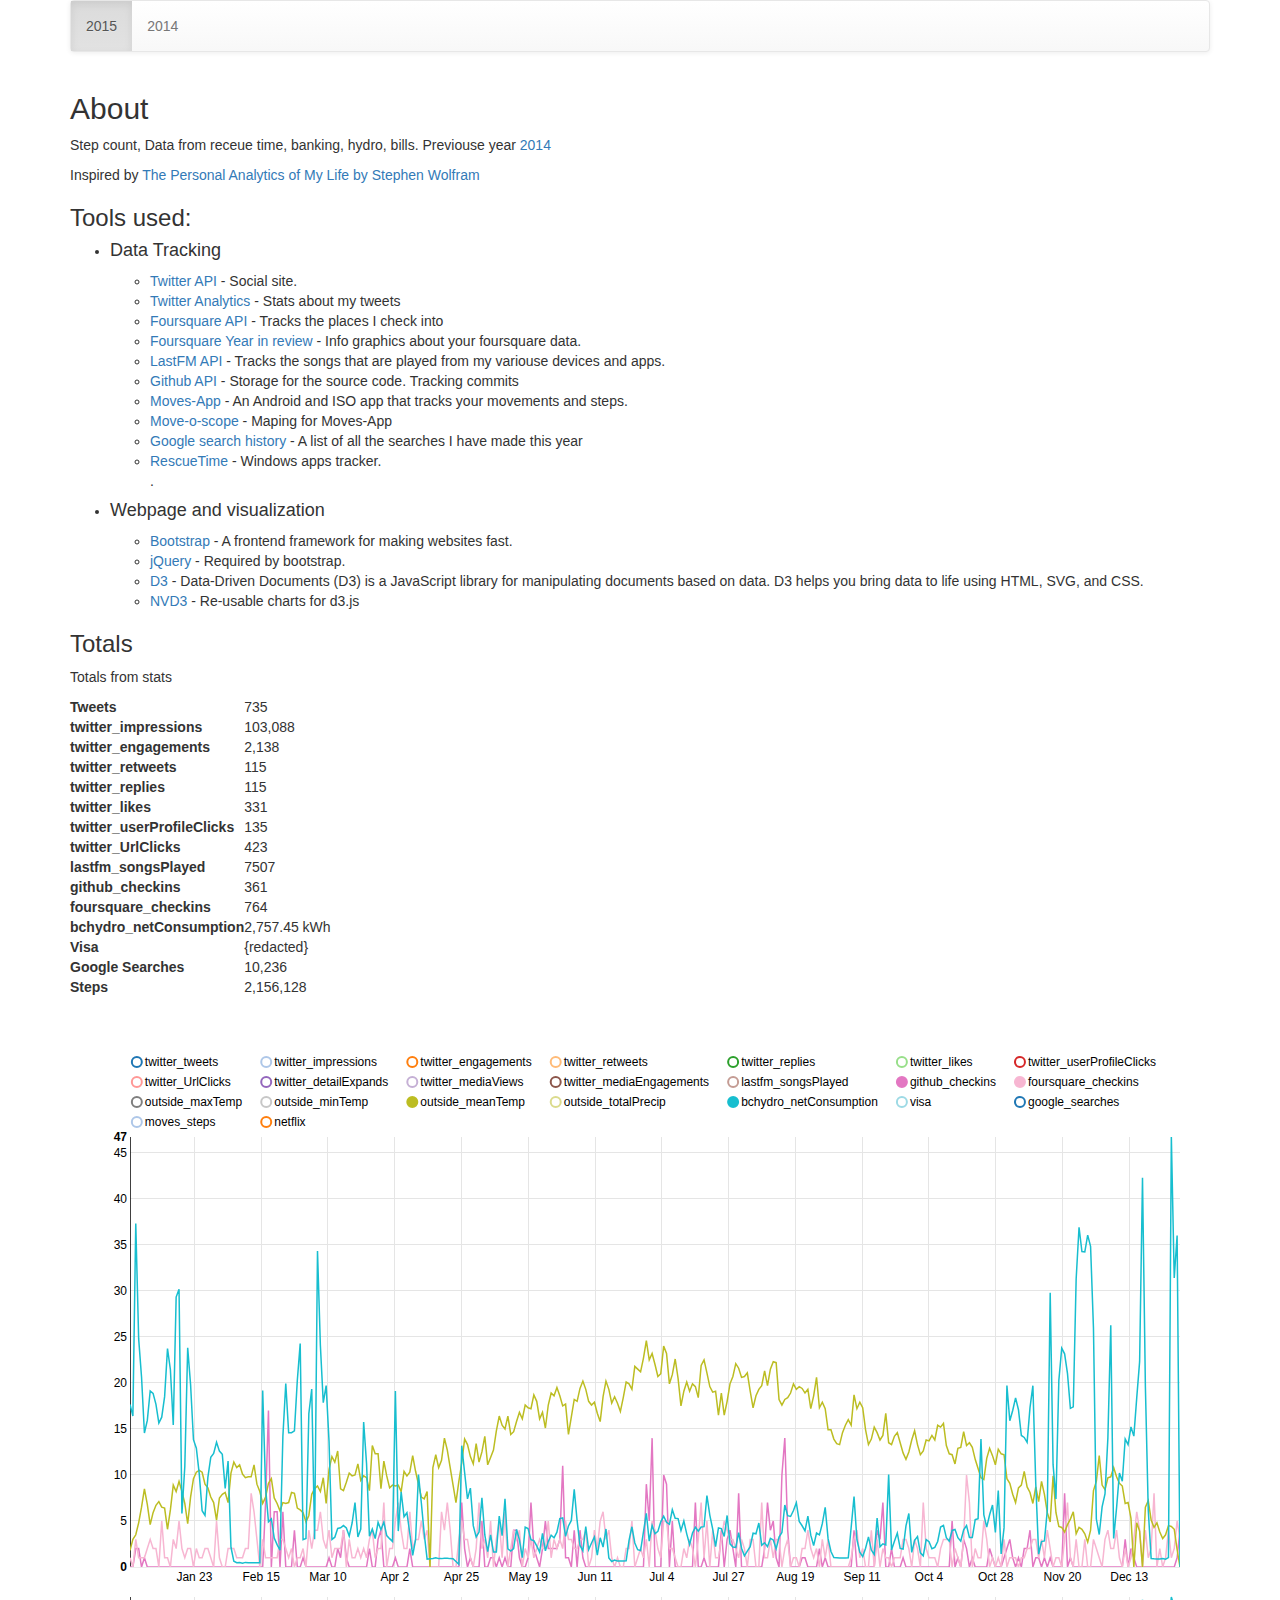
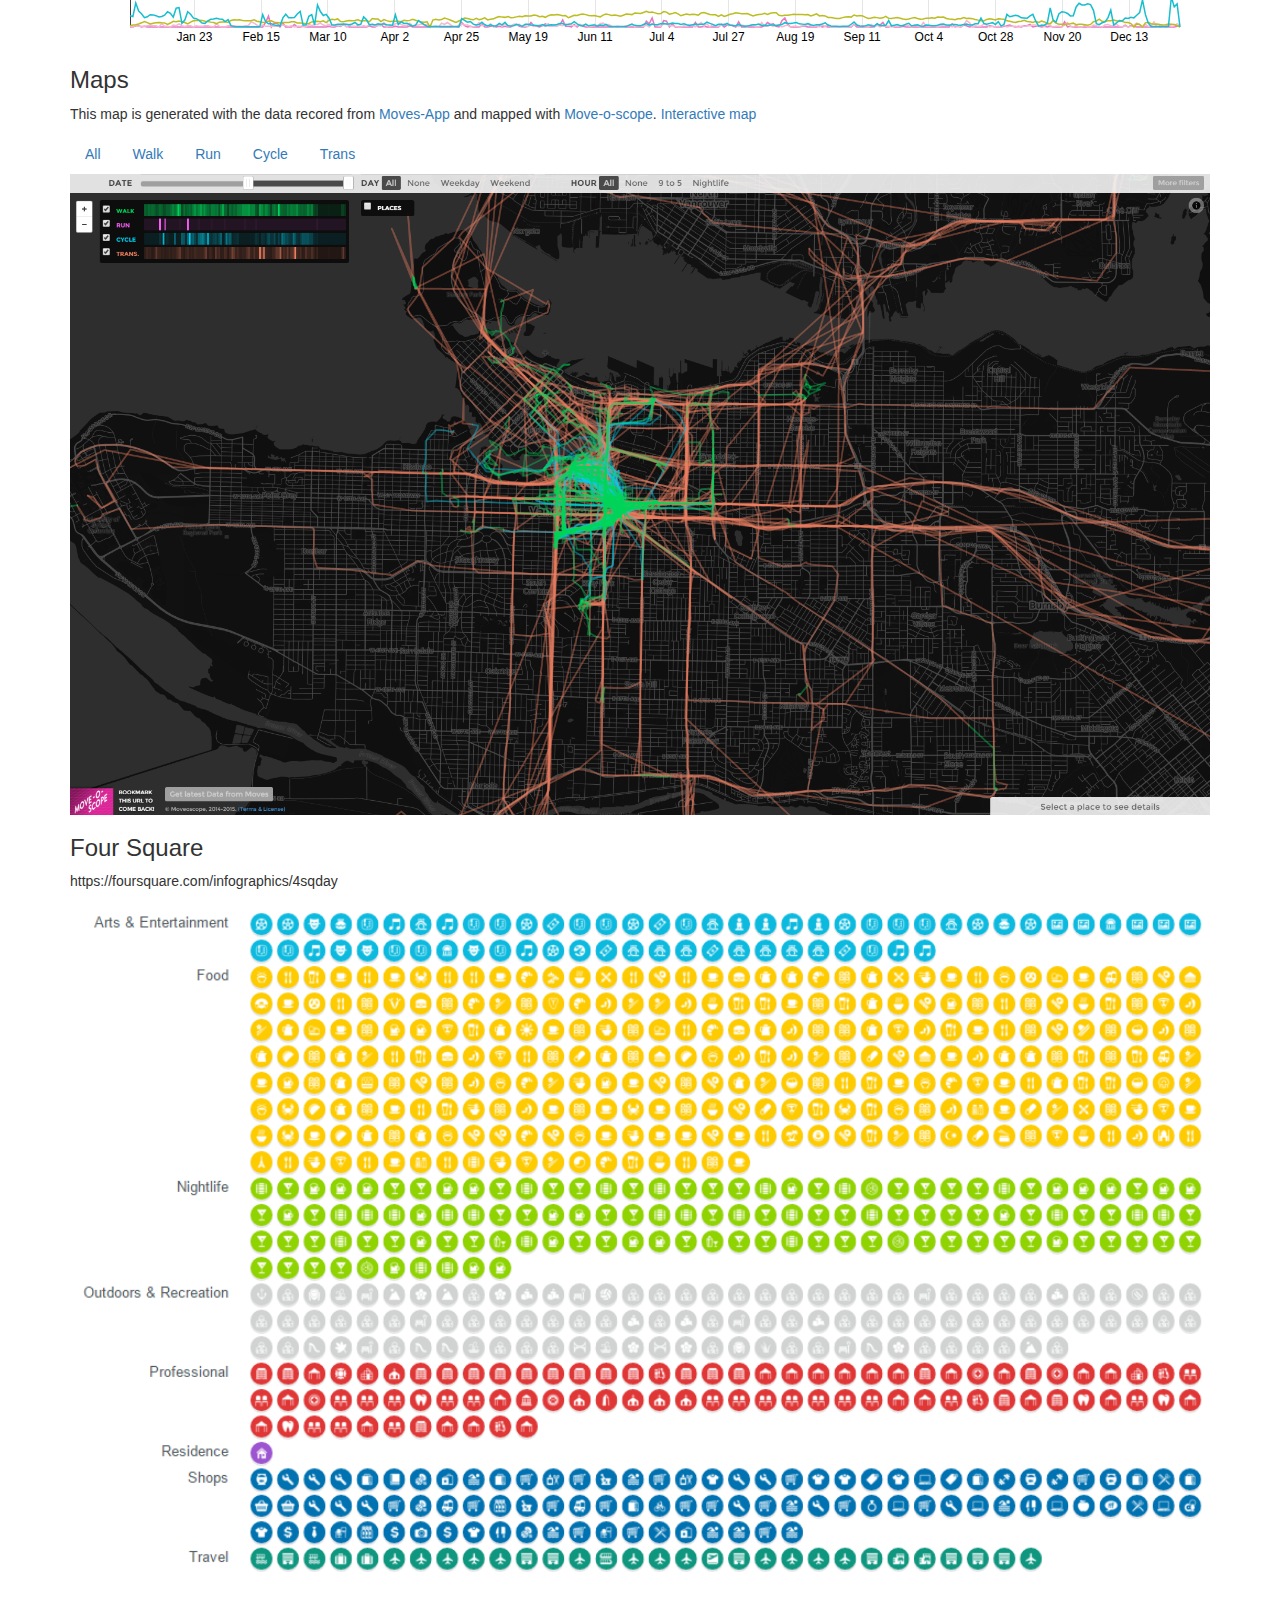
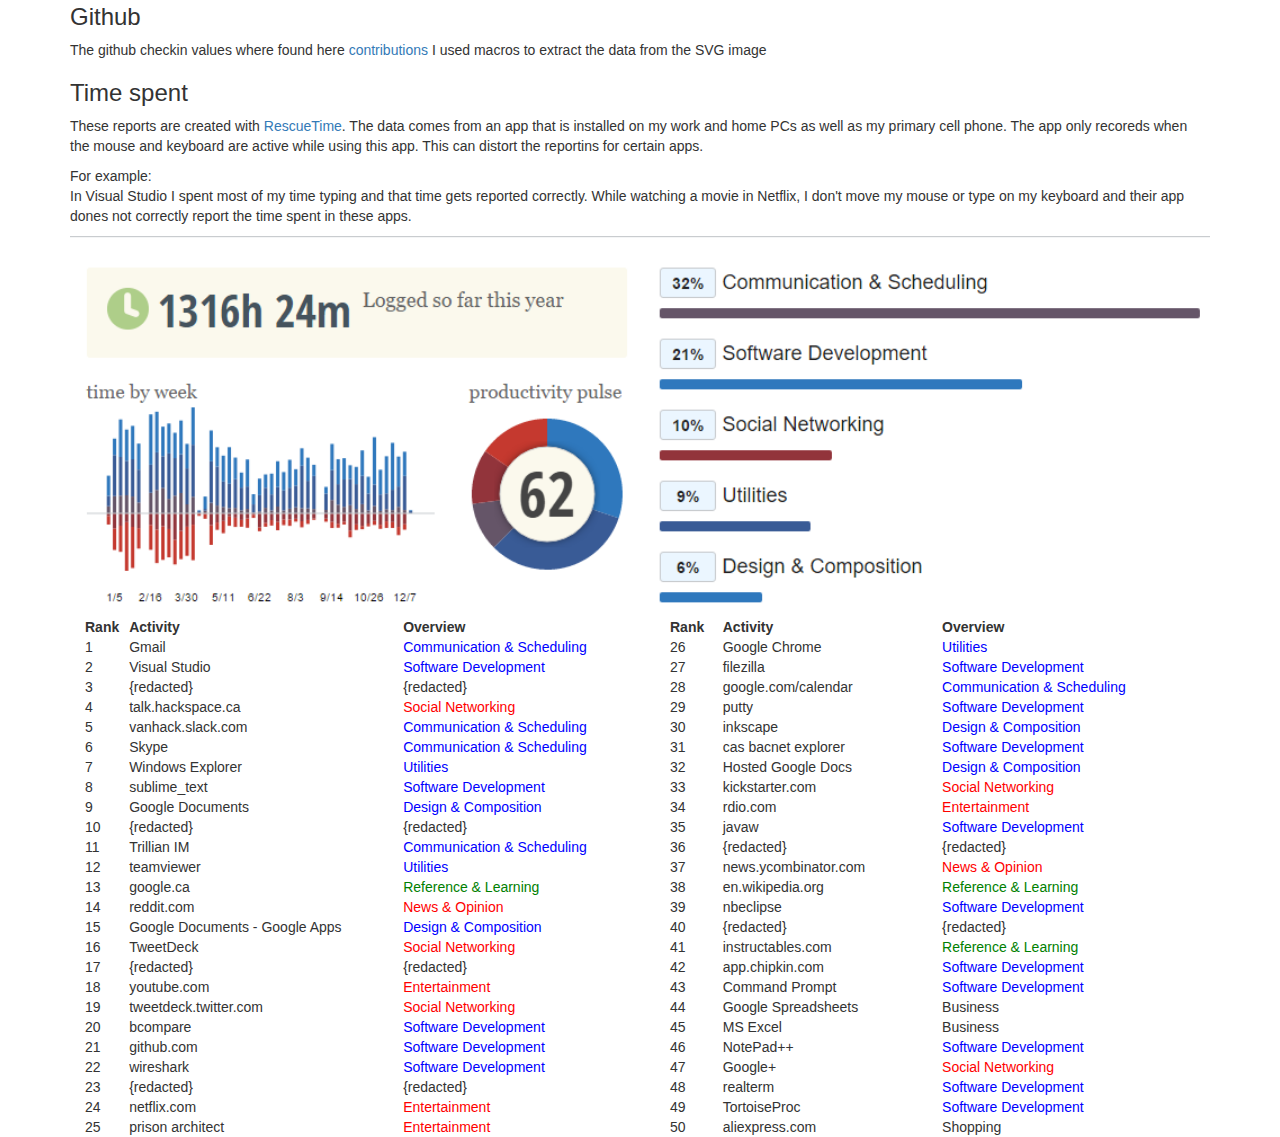
==== 2015/index.html @ 5a94b667 "Moving data.abluestar.com to githubpages." ====
<!DOCTYPE html>
<html lang="en">
  <head>
    <meta charset="utf-8">
    <meta http-equiv="X-UA-Compatible" content="IE=edge">
    <meta name="viewport" content="width=device-width, initial-scale=1">
    <meta name="description" content="">
    <meta name="author" content="Steven Smethurst">
    <link href="[data-uri]" rel="icon" type="image/x-icon" />
    <title>2015 Personal dashboard</title>


	<!-- Latest Bootstrap -->
	<link rel="stylesheet" href="3rdparty/bootstrap.min.css">
	<link rel="stylesheet" href="3rdparty/bootstrap-theme.min.css">
	<script src="3rdparty/jquery-2.1.4.min.js"></script>
	<script src="3rdparty/bootstrap.min.js"></script>

    <!-- HTML5 shim and Respond.js IE8 support of HTML5 elements and media queries -->
    <!--[if lt IE 9]>
      <script src="https://oss.maxcdn.com/libs/html5shiv/3.7.0/html5shiv.js"></script>
      <script src="https://oss.maxcdn.com/libs/respond.js/1.4.2/respond.min.js"></script>
    <![endif]-->

	<!-- D3 -->
    <script type="text/javascript" src="3rdparty/d3.min.js" charset="utf-8"></script>

    <!-- NVD3 -->
    <link rel="stylesheet" href="3rdparty/nv.d3.min.css">
    <script type="text/javascript" src="3rdparty/nv.d3.min.js" charset="utf-8"></script>


  </head>
  <body>    
      <div class="container">
        <div class="navbar navbar-default" role="navigation">
          <ul class="nav navbar-nav">
            <li class="active"><a href="#">2015</a></li>
            <li><a href="../2014/">2014</a></li>
          </ul>
        </div>
      </div>
    

    <div class="container">

        <h2 id='about'>About</h2>
        <p>Step count, Data from receue time, banking, hydro, bills. Previouse year <a href='http://data.abluestar.com/2015/'>2014</a></p>
        <p>Inspired by <a href='http://blog.stephenwolfram.com/2012/03/the-personal-analytics-of-my-life/'>The Personal Analytics of My Life by Stephen Wolfram</a></p>

        <h3>Tools used:</h3>
        <ul>
        	<li><h4>Data Tracking</h4>
        		<ul>
        			<li><a href='https://dev.twitter.com/docs/api/1.1'>Twitter API</a> - Social site. </li>
		            <li><a href='https://analytics.twitter.com/user/funvill/tweets'>Twitter Analytics</a> - Stats about my tweets</li>                
		            <li><a href='https://developer.foursquare.com/'>Foursquare API</a> - Tracks the places I check into </li>
		            <li><a href='https://foursquare.com/infographics/4sqday'>Foursquare Year in review</a> - Info graphics about your foursquare data. </li>
		            <li><a href='http://www.last.fm/api'>LastFM API</a> - Tracks the songs that are played from my variouse devices and apps.</li>
		            <li><a href='http://developer.github.com/'>Github API</a> - Storage for the source code. Tracking commits</li>
		            <li><a href='https://moves-app.com/'>Moves-App</a> - An Android and ISO app that tracks your movements and steps.</li>
		            <li><a href='https://move-o-scope.halftone.co'>Move-o-scope</a> - Maping for Moves-App</li>
		            <li><a href='https://history.google.com/history/'>Google search history</a> - A list of all the searches I have made this year</li>
		            <li><a href='https://www.rescuetime.com/ref/533973'>RescueTime</a> - Windows apps tracker.</li>
		             . 
        		</ul>
        	</li>
            <li><h4>Webpage and visualization</h4>
            	<ul>
            		<li><a href='http://getbootstrap.com/'>Bootstrap</a> - A frontend framework for making websites fast.</li>
                <li><a href='https://jquery.com/'>jQuery</a> - Required by bootstrap.  
            		<li><a href='http://d3js.org/'>D3</a> - Data-Driven Documents (D3) is a JavaScript library for manipulating documents based on data. D3 helps you bring data to life using HTML, SVG, and CSS.</li>
            		<li><a href='http://nvd3.org/'>NVD3</a> - Re-usable charts for d3.js 

            	</ul>
            </li>
        </ul>

        <h3 id='Totals'>Totals</h3>
        <p>Totals from stats</p>
        <table>
            <tr><th>Tweets</th><td>735</td></tr>
            <tr><th>twitter_impressions</th><td>103,088</td></tr>
            <tr><th>twitter_engagements</th><td>2,138</td></tr>
            <tr><th>twitter_retweets</th><td>115</td></tr>
            <tr><th>twitter_replies</th><td>115</td></tr>
            <tr><th>twitter_likes</th><td>331</td></tr>
            <tr><th>twitter_userProfileClicks</th><td>135</td></tr>
            <tr><th>twitter_UrlClicks</th><td>423</td></tr>
            <tr><th>lastfm_songsPlayed</th><td>7507</td></tr>
            <tr><th>github_checkins</th><td>361</td></tr>
            <tr><th>foursquare_checkins</th><td>764</td></tr>
            <tr><th>bchydro_netConsumption</th><td>2,757.45 kWh</td></tr>
            <tr><th>Visa</th><td>{redacted}</td></tr>
            <tr><th>Google Searches</th><td>10,236</td></tr>
            <tr><th>Steps</th><td>2,156,128</td></tr>
        </table>
        <!--  --> 


        <div id = "all" class='chart'>
          <svg></svg>
        </div>
        <style>
          .chart {
            width: 100%;
            height: 600px;
            margin: 50px auto 0;
          }
        </style>

    <script type="text/javascript">
      var parseDate = d3.time.format("%Y-%m-%d").parse;
        var csvPath = "data/all.csv" ; 

      var customTimeFormat = d3.time.format.multi([
              ["%b %-d", function(d) { return d.getDate() != 1; }], // not the first of the month
              ["%b %-d", function(d) { return d.getMonth(); }], // not Jan 1st
              ["%Y", function() { return true; }]
      ]);

      function LoadData(path, callback) {       
        console.log("LoadData");
        d3.csv(csvPath, function(error, data){
          //get each key of the data that is not date
          //these will be our key in the key/value pair
          //the values x and y will be month and the value
          var dataToPlot = Object.keys(data[0]).filter(function(k){return k !="date"})
            .map(function(k){
              return { "key":k,"values":data.map(function(d) {
              return {
                //let's make this a real date
                "x":parseDate(d.date),
                "y":+d[k]
                }
              })}
          });         
          dataToPlot.forEach( function( series) {
            series.disabled = true ; 
          });
          dataToPlot[0].disabled = false ; 
          callback(dataToPlot);
        });
      }

      function RenderCharts( database ) {
        console.log("RenderCharts");

        EnableDatabaseSeries( database, ['github_checkins', 'foursquare_checkins', 'bchydro_netConsumption', 'outside_meanTemp'] ) ; 
        DisplayChart( database, '#all' ); 
      }

      function EnableDatabaseSeries( database, displaySeriesNames ) {
        // Find the series that we are looking for and remove all the other ones. 
        database.forEach( function( series) {
          // console.log( "series:" + series.key );
          var found = false ;
          displaySeriesNames.some( function( search ) {
            // console.log( "  search:" + search );
            if( search.localeCompare(series.key) == 0) {
              // console.log( "    found" );
              found = true ; 
              return true;
            }
            return false;
          });

          if( !found ) {
            // console.log( "  removing series:"+ series.key );
            series.disabled = true ; 
          } else {
            // console.log( "  adding series:"+ series.key );
            series.disabled = false ; 
          }
        });
      }

      function DisplayChart( database, elementName ) 
      {     
        nv.addGraph(function() {
              var chart = nv.models.lineWithFocusChart()
              // var chart = nv.models.lineChart()
            chart.options({
              noData: "Not enough data to graph",
              transitionDuration: 500,
              showLegend: true,
              showXAxis: true,
              showYAxis: true,
              rightAlignYAxis: false,
            })
            .useInteractiveGuideline(true) // check out the css that turns the guideline into this nice thing
            // .interpolate("basis")  // http://www.d3noob.org/2013/01/smoothing-out-lines-in-d3js.html
                ;
          
              chart.xAxis
                .showMaxMin(false)
                
                .tickFormat(function (d) { return customTimeFormat(new Date(d)); })
                  // .tickFormat(function(d) { return d3.time.format('%d-%b')(new Date(d)) })
                  .ticks(12)
                  ;
              chart.x2Axis
                .showMaxMin(false)                
                .tickFormat(function (d) { return customTimeFormat(new Date(d)); })
                  .ticks(12)
                  ;
              chart.y2Axis
                .ticks(0)
                .showMaxMin(false);
          
              chart.yAxis
                  .tickFormat(d3.format(',f'));
          
              d3.select( elementName + ' svg')
                  .datum(database)
                  .call(chart);
          
              nv.utils.windowResize(chart.update);
          
              return chart;
          });
      }


      LoadData( csvPath, RenderCharts ) ;



      /*


      d3.csv(csvPath, function(error, data){
        //get each key of the data that is not date
        //these will be our key in the key/value pair
        //the values x and y will be month and the value
        var dataToPlot = Object.keys(data[0]).filter(function(k){return k !="date"})
          .map(function(k){
            return { "key":k,"values":data.map(function(d) {
            return {
              //let's make this a real date
              "x":parseDate(d.date),
              "y":+d[k]
              }
            })}
        });
        
        dataToPlot.forEach( function( series) {
          series.disabled = true ; 
        });
        dataToPlot[0].disabled = false ; 
        // console.log(dataToPlot);
    
        nv.addGraph(function() {
              var chart = nv.models.lineWithFocusChart()
              // var chart = nv.models.lineChart()
            chart.options({
              noData: "Not enough data to graph",
              transitionDuration: 500,
              showLegend: true,
              showXAxis: true,
              showYAxis: true,
              rightAlignYAxis: false,
            })
            .useInteractiveGuideline(true) // check out the css that turns the guideline into this nice thing
            .interpolate("basis")  // http://www.d3noob.org/2013/01/smoothing-out-lines-in-d3js.html
                ;
          
              chart.xAxis
                .showMaxMin(false)
                
                .tickFormat(function (d) { return customTimeFormat(new Date(d)); })
                  // .tickFormat(function(d) { return d3.time.format('%d-%b')(new Date(d)) })
                  .ticks(12)
                  ;
              chart.x2Axis
                .showMaxMin(false)                
                .tickFormat(function (d) { return customTimeFormat(new Date(d)); })
                  .ticks(12)
                  ;
              chart.y2Axis
                .ticks(0)
                .showMaxMin(false);
          
              chart.yAxis
                  .tickFormat(d3.format(',f'));
          
              d3.select('#chart1 svg')
                  .datum(dataToPlot)
                  .call(chart);
          
              nv.utils.windowResize(chart.update);
          
              return chart;
          });
       });
      */
    </script>









    

        <!-- Maps --> 
        <h3 id='maps'>Maps</h3>
        <p>This map is generated with the data recored from <a href='https://moves-app.com/'>Moves-App</a> and mapped with <a href='https://move-o-scope.halftone.co'>Move-o-scope</a>. <a href='https://app.moveoscope.com/vis/user/795acfdbaafef581c28bd81e3126d29e'>Interactive map</a></p>
        <!--  --> 

        <ul class="nav nav-pills">
          <li role="presentation"><a class="mapAll"   href="#maps">All</a></li>
          <li role="presentation"><a class="mapWalk"  href="#maps">Walk</a></li>
          <li role="presentation"><a class="mapRun"   href="#maps">Run</a></li>
          <li role="presentation"><a class="mapCycle" href="#maps">Cycle</a></li>
          <li role="presentation"><a class="mapTrans" href="#maps">Trans</a></li>
        </ul>
        <img id='mapImage' src='moves_all.PNG' style="width: 100%;" />

        <script type="text/javascript" >
            $(function() {
             $('.mapAll').click(function() { 
               $("#mapImage").attr('src',"moves_all.PNG");   $("#mapImage").fadeIn(); return false;
             });
             $('.mapWalk').click(function(){
               $("#mapImage").attr('src',"moves_walk.PNG");  $("#mapImage").fadeIn(); return false;
             });
             $('.mapRun').click(function(){
               $("#mapImage").attr('src',"moves_run.PNG");   $("#mapImage").fadeIn(); return false;
             });
             $('.mapCycle').click(function(){
               $("#mapImage").attr('src',"moves_cycle.PNG"); $("#mapImage").fadeIn(); return false;
             });
             $('.mapTrans').click(function(){
               $("#mapImage").attr('src',"moves_trans.PNG"); $("#mapImage").fadeIn(); return false;
             });
            });
        </script>
        <!-- / #Maps -->  

















        
        <h3 id='foursquare'>Four Square</h3>
        <p>https://foursquare.com/infographics/4sqday</p>
        <img src='foursquare.PNG' style="width: 100%;" />
        <br />

        <h3 id='github'>Github</h3>
        <p>The github checkin values where found here <a href='https://github.com/users/funvill/contributions'>contributions</a> I used macros to extract the data from the SVG image</p>
        
        <h3>Time spent</h3>
        <p>These reports are created with <a href='https://www.rescuetime.com/ref/533973'>RescueTime</a>. The data comes from an app that is installed on my work and home PCs as well as my primary cell phone. The app only recoreds when the mouse and keyboard are active while using this app. This can distort the reportins for certain apps. </p>
        <p>For example: <br />In Visual Studio I spent most of my time typing and that time gets reported correctly. While watching a movie in Netflix, I don't move my mouse or type on my keyboard and their app dones not correctly report the time spent in these apps.</p>
        <img src='rescuetime2015.png' style="width: 100%;" />
        <br />

        <div class="container">
            <div class="row">
                <div class="col-md-6">                    
                    <table style='width: 100%'>

                        <tr><th>Rank</th><th>Activity</th><th>Overview</th></tr>
                        <tr><td>1</td><td>Gmail</td><td><div class='comunication'>Communication & Scheduling</div></td></tr>
                        <tr><td>2</td><td>Visual Studio</td><td><div class='devlopment'>Software Development</div></td></tr>
                        <tr><td>3</td><td>{redacted}</td><td>{redacted}</td></tr>
                        <tr><td>4</td><td>talk.hackspace.ca</td><td><div class='social'>Social Networking</div></td></tr>
                        <tr><td>5</td><td>vanhack.slack.com</td><td><div class='comunication'>Communication & Scheduling</div></td></tr>
                        <tr><td>6</td><td>Skype</td><td><div class='comunication'>Communication & Scheduling</div></td></tr>
                        <tr><td>7</td><td>Windows Explorer</td><td><div class='utilities'>Utilities</div></td></tr>
                        <tr><td>8</td><td>sublime_text</td><td><div class='devlopment'>Software Development</div></td></tr>
                        <tr><td>9</td><td>Google Documents</td><td><div class='design'>Design & Composition</div></td></tr>
                        <tr><td>10</td><td>{redacted}</td><td>{redacted}</td></tr>
                        <tr><td>11</td><td>Trillian IM</td><td><div class='comunication'>Communication & Scheduling</div></td></tr>
                        <tr><td>12</td><td>teamviewer</td><td><div class='utilities'>Utilities</div></td></tr>
                        <tr><td>13</td><td>google.ca</td><td><div class='reference'>Reference & Learning</div></td></tr>
                        <tr><td>14</td><td>reddit.com</td><td><div class='news'>News & Opinion</div></td></tr>
                        <tr><td>15</td><td>Google Documents - Google Apps</td><td><div class='design'>Design & Composition</div></td></tr>
                        <tr><td>16</td><td>TweetDeck</td><td><div class='social'>Social Networking</div></td></tr>
                        <tr><td>17</td><td>{redacted}</td><td>{redacted}</td></tr>
                        <tr><td>18</td><td>youtube.com</td><td><div class='entertainment'>Entertainment</div></td></tr>
                        <tr><td>19</td><td>tweetdeck.twitter.com</td><td><div class='social'>Social Networking</div></td></tr>
                        <tr><td>20</td><td>bcompare</td><td><div class='devlopment'>Software Development</div></td></tr>
                        <tr><td>21</td><td>github.com</td><td><div class='devlopment'>Software Development</div></td></tr>
                        <tr><td>22</td><td>wireshark</td><td><div class='devlopment'>Software Development</div></td></tr>
                        <tr><td>23</td><td>{redacted}</td><td>{redacted}</td></tr>
                        <tr><td>24</td><td>netflix.com</td><td><div class='entertainment'>Entertainment</div></td></tr>
                        <tr><td>25</td><td>prison architect</td><td><div class='entertainment'>Entertainment</div></td></tr>
                    </table>
                </div>
                <div class="col-md-6">
                    <table style='width: 100%'>
                        <tr><th>Rank</th><th>Activity</th><th>Overview</th></tr>
                        <tr><td>26</td><td>Google Chrome</td><td><div class='utilities'>Utilities</div></td></tr>
                        <tr><td>27</td><td>filezilla</td><td><div class='devlopment'>Software Development</div></td></tr>
                        <tr><td>28</td><td>google.com/calendar</td><td><div class='comunication'>Communication & Scheduling</div></td></tr>
                        <tr><td>29</td><td>putty</td><td><div class='devlopment'>Software Development</div></td></tr>
                        <tr><td>30</td><td>inkscape</td><td><div class='design'>Design & Composition</div></td></tr>
                        <tr><td>31</td><td>cas bacnet explorer</td><td><div class='devlopment'>Software Development</div></td></tr>
                        <tr><td>32</td><td>Hosted Google Docs</td><td><div class='design'>Design & Composition</div></td></tr>
                        <tr><td>33</td><td>kickstarter.com</td><td><div class='social'>Social Networking</div></td></tr>
                        <tr><td>34</td><td>rdio.com</td><td><div class='entertainment'>Entertainment</div></td></tr>
                        <tr><td>35</td><td>javaw</td><td><div class='devlopment'>Software Development</div></td></tr>
                        <tr><td>36</td><td>{redacted}</td><td>{redacted}</td></tr>
                        <tr><td>37</td><td>news.ycombinator.com</td><td><div class='news'>News & Opinion</div></td></tr>
                        <tr><td>38</td><td>en.wikipedia.org</td><td><div class='reference'>Reference & Learning</div></td></tr>
                        <tr><td>39</td><td>nbeclipse</td><td><div class='devlopment'>Software Development</div></td></tr>
                        <tr><td>40</td><td>{redacted}</td><td>{redacted}</td></tr>
                        <tr><td>41</td><td>instructables.com</td><td><div class='reference'>Reference & Learning</div></td></tr>
                        <tr><td>42</td><td>app.chipkin.com</td><td><div class='devlopment'>Software Development</div></td></tr>
                        <tr><td>43</td><td>Command Prompt</td><td><div class='devlopment'>Software Development</div></td></tr>
                        <tr><td>44</td><td>Google Spreadsheets</td><td>Business</td></tr>
                        <tr><td>45</td><td>MS Excel</td><td>Business</td></tr>
                        <tr><td>46</td><td>NotePad++</td><td><div class='devlopment'>Software Development</div></td></tr>
                        <tr><td>47</td><td>Google+</td><td><div class='social'>Social Networking</div></td></tr>
                        <tr><td>48</td><td>realterm</td><td><div class='devlopment'>Software Development</div></td></tr>
                        <tr><td>49</td><td>TortoiseProc</td><td><div class='devlopment'>Software Development</div></td></tr>
                        <tr><td>50</td><td>aliexpress.com</td><td>Shopping</td></tr>
                    </table>                    
                </div>
            </div>
        </div>
        <style>
            .entertainment, .news, .social {
                color: red ;
            }
            .devlopment, .design, .utilities, .comunication {
                color: blue ;
            }
            .reference {
                color: green ;
            }

        </style>

        <!-- 
        <h3>Google Search history</h3>
        <p>This data comes from <a href='https://history.google.com/history/'>Google search history</a><p>
        <img src='search.png' style="width: 100%;" />
        -->


        <!-- 
        <h3>BC Hydro consumption</h3>
        <p>This data comes from BC Hydro directly. Messured daily in Kwh<p>
        <div id="BCHydroChart" class="BCHydroContainers" style="width: 100%;"></div>
        <script>

            var BCHydroChartSource = [
                {time: new Date(2015,01,01),kwh: 17.65},
                {time: new Date(2015,01,02),kwh: 16.41},
                {time: new Date(2015,01,03),kwh: 37.31},
                {time: new Date(2015,01,04),kwh: 24.81},
                {time: new Date(2015,01,05),kwh: 20.64},
                {time: new Date(2015,01,06),kwh: 14.56},
                {time: new Date(2015,01,07),kwh: 15.93},
                {time: new Date(2015,01,08),kwh: 19.13},
                {time: new Date(2015,01,09),kwh: 18.86},
                {time: new Date(2015,01,10),kwh: 17.67},
                {time: new Date(2015,01,11),kwh: 15.64},
                {time: new Date(2015,01,12),kwh: 16.28},
                {time: new Date(2015,01,13),kwh: 18.51},
                {time: new Date(2015,01,14),kwh: 23.73},
                {time: new Date(2015,01,15),kwh: 21.46},
                {time: new Date(2015,01,16),kwh: 15.44},
                {time: new Date(2015,01,17),kwh: 29.33},
                {time: new Date(2015,01,18),kwh: 30.17},
                {time: new Date(2015,01,19),kwh: 5.82},
                {time: new Date(2015,01,20),kwh: 10.91},
                {time: new Date(2015,01,21),kwh: 23.82},
                {time: new Date(2015,01,22),kwh: 19.83},
                {time: new Date(2015,01,23),kwh: 13.83},
                {time: new Date(2015,01,24),kwh: 12.91},
                {time: new Date(2015,01,25),kwh: 10.15},
                {time: new Date(2015,01,26),kwh: 6.12},
                {time: new Date(2015,01,27),kwh: 5.61},
                {time: new Date(2015,01,28),kwh: 9.73},
                {time: new Date(2015,01,29),kwh: 11.92},
                {time: new Date(2015,01,30),kwh: 12.33},
                {time: new Date(2015,01,31),kwh: 13.56},
                {time: new Date(2015,02,01),kwh: 12.59},
                {time: new Date(2015,02,02),kwh: 12.24},
                {time: new Date(2015,02,03),kwh: 8.53},
                {time: new Date(2015,02,04),kwh: 11.51},
                {time: new Date(2015,02,05),kwh: 2.15},
                {time: new Date(2015,02,06),kwh: 0.62},
                {time: new Date(2015,02,07),kwh: 0.47},
                {time: new Date(2015,02,08),kwh: 0.48},
                {time: new Date(2015,02,09),kwh: 0.42},
                {time: new Date(2015,02,10),kwh: 0.50},
                {time: new Date(2015,02,11),kwh: 0.45},
                {time: new Date(2015,02,12),kwh: 0.46},
                {time: new Date(2015,02,13),kwh: 0.46},
                {time: new Date(2015,02,14),kwh: 0.46},
                {time: new Date(2015,02,15),kwh: 0.46},
                {time: new Date(2015,02,16),kwh: 19.18},
                {time: new Date(2015,02,17),kwh: 8.62},
                {time: new Date(2015,02,18),kwh: 4.92},
                {time: new Date(2015,02,19),kwh: 5.23},
                {time: new Date(2015,02,20),kwh: 3.15},
                {time: new Date(2015,02,21),kwh: 2.43},
                {time: new Date(2015,02,22),kwh: 1.82},
                {time: new Date(2015,02,23),kwh: 14.20},
                {time: new Date(2015,02,24),kwh: 19.93},
                {time: new Date(2015,02,25),kwh: 14.60},
                {time: new Date(2015,02,26),kwh: 14.60},
                {time: new Date(2015,02,27),kwh: 14.79},
                {time: new Date(2015,02,28),kwh: 20.27},
                {time: new Date(2015,03,01),kwh: 24.29},
                {time: new Date(2015,03,02),kwh: 2.97},
                {time: new Date(2015,03,03),kwh: 3.09},
                {time: new Date(2015,03,04),kwh: 16.67},
                {time: new Date(2015,03,05),kwh: 19.34},
                {time: new Date(2015,03,06),kwh: 3.02},
                {time: new Date(2015,03,07),kwh: 34.32},
                {time: new Date(2015,03,08),kwh: 24.07},
                {time: new Date(2015,03,09),kwh: 17.85},
                {time: new Date(2015,03,10),kwh: 19.71},
                {time: new Date(2015,03,11),kwh: 13.65},
                {time: new Date(2015,03,12),kwh: 2.99},
                {time: new Date(2015,03,13),kwh: 3.24},
                {time: new Date(2015,03,14),kwh: 4.19},
                {time: new Date(2015,03,15),kwh: 4.26},
                {time: new Date(2015,03,16),kwh: 4.50},
                {time: new Date(2015,03,17),kwh: 4.24},
                {time: new Date(2015,03,18),kwh: 3.37},
                {time: new Date(2015,03,19),kwh: 4.78},
                {time: new Date(2015,03,20),kwh: 6.99},
                {time: new Date(2015,03,21),kwh: 3.26},
                {time: new Date(2015,03,22),kwh: 4.12},
                {time: new Date(2015,03,23),kwh: 15.76},
                {time: new Date(2015,03,24),kwh: 11.26},
                {time: new Date(2015,03,25),kwh: 3.34},
                {time: new Date(2015,03,26),kwh: 4.13},
                {time: new Date(2015,03,27),kwh: 3.09},
                {time: new Date(2015,03,28),kwh: 4.85},
                {time: new Date(2015,03,29),kwh: 4.05},
                {time: new Date(2015,03,30),kwh: 4.88},
                {time: new Date(2015,03,31),kwh: 3.41},
                {time: new Date(2015,04,01),kwh: 3.08},
                {time: new Date(2015,04,02),kwh: 2.78},
                {time: new Date(2015,04,03),kwh: 19.11},
                {time: new Date(2015,04,04),kwh: 3.90},
                {time: new Date(2015,04,05),kwh: 8.18},
                {time: new Date(2015,04,06),kwh: 5.47},
                {time: new Date(2015,04,07),kwh: 5.90},
                {time: new Date(2015,04,08),kwh: 3.66},
                {time: new Date(2015,04,09),kwh: 1.26},
                {time: new Date(2015,04,10),kwh: 2.97},
                {time: new Date(2015,04,11),kwh: 10.04},
                {time: new Date(2015,04,12),kwh: 6.95},
                {time: new Date(2015,04,13),kwh: 3.61},
                {time: new Date(2015,04,14),kwh: 0.85},
                {time: new Date(2015,04,15),kwh: 0.90},
                {time: new Date(2015,04,16),kwh: 0.93},
                {time: new Date(2015,04,17),kwh: 1.00},
                {time: new Date(2015,04,18),kwh: 0.91},
                {time: new Date(2015,04,19),kwh: 0.91},
                {time: new Date(2015,04,20),kwh: 0.94},
                {time: new Date(2015,04,21),kwh: 0.96},
                {time: new Date(2015,04,22),kwh: 0.91},
                {time: new Date(2015,04,23),kwh: 0.90},
                {time: new Date(2015,04,24),kwh: 0.60},
                {time: new Date(2015,04,25),kwh: 0.29},
                {time: new Date(2015,04,26),kwh: 13.18},
                {time: new Date(2015,04,27),kwh: 10.27},
                {time: new Date(2015,04,28),kwh: 7.40},
                {time: new Date(2015,04,29),kwh: 8.57},
                {time: new Date(2015,04,30),kwh: 4.49},
                {time: new Date(2015,05,01),kwh: 3.26},
                {time: new Date(2015,05,02),kwh: 3.79},
                {time: new Date(2015,05,03),kwh: 7.52},
                {time: new Date(2015,05,04),kwh: 3.48},
                {time: new Date(2015,05,05),kwh: 1.66},
                {time: new Date(2015,05,06),kwh: 3.49},
                {time: new Date(2015,05,07),kwh: 1.62},
                {time: new Date(2015,05,08),kwh: 1.62},
                {time: new Date(2015,05,09),kwh: 5.54},
                {time: new Date(2015,05,10),kwh: 3.41},
                {time: new Date(2015,05,11),kwh: 7.40},
                {time: new Date(2015,05,12),kwh: 1.98},
                {time: new Date(2015,05,13),kwh: 1.73},
                {time: new Date(2015,05,14),kwh: 2.01},
                {time: new Date(2015,05,15),kwh: 4.08},
                {time: new Date(2015,05,16),kwh: 2.96},
                {time: new Date(2015,05,17),kwh: 1.01},
                {time: new Date(2015,05,18),kwh: 4.32},
                {time: new Date(2015,05,19),kwh: 4.17},
                {time: new Date(2015,05,20),kwh: 2.97},
                {time: new Date(2015,05,21),kwh: 2.86},
                {time: new Date(2015,05,22),kwh: 2.29},
                {time: new Date(2015,05,23),kwh: 1.62},
                {time: new Date(2015,05,24),kwh: 3.65},
                {time: new Date(2015,05,25),kwh: 1.75},
                {time: new Date(2015,05,26),kwh: 2.76},
                {time: new Date(2015,05,27),kwh: 3.45},
                {time: new Date(2015,05,28),kwh: 3.17},
                {time: new Date(2015,05,29),kwh: 3.78},
                {time: new Date(2015,05,30),kwh: 5.26},
                {time: new Date(2015,05,31),kwh: 5.34},
                {time: new Date(2015,06,01),kwh: 3.33},
                {time: new Date(2015,06,02),kwh: 4.46},
                {time: new Date(2015,06,03),kwh: 5.06},
                {time: new Date(2015,06,04),kwh: 8.44},
                {time: new Date(2015,06,05),kwh: 5.03},
                {time: new Date(2015,06,06),kwh: 2.34},
                {time: new Date(2015,06,07),kwh: 1.76},
                {time: new Date(2015,06,08),kwh: 4.40},
                {time: new Date(2015,06,09),kwh: 1.89},
                {time: new Date(2015,06,10),kwh: 2.61},
                {time: new Date(2015,06,11),kwh: 3.27},
                {time: new Date(2015,06,12),kwh: 1.29},
                {time: new Date(2015,06,13),kwh: 3.17},
                {time: new Date(2015,06,14),kwh: 2.17},
                {time: new Date(2015,06,15),kwh: 4.13},
                {time: new Date(2015,06,16),kwh: 0.99},
                {time: new Date(2015,06,17),kwh: 0.60},
                {time: new Date(2015,06,18),kwh: 0.75},
                {time: new Date(2015,06,19),kwh: 0.64},
                {time: new Date(2015,06,20),kwh: 0.66},
                {time: new Date(2015,06,21),kwh: 0.64},
                {time: new Date(2015,06,22),kwh: 0.68},
                {time: new Date(2015,06,23),kwh: 2.89},
                {time: new Date(2015,06,24),kwh: 4.37},
                {time: new Date(2015,06,25),kwh: 2.61},
                {time: new Date(2015,06,26),kwh: 1.88},
                {time: new Date(2015,06,27),kwh: 1.79},
                {time: new Date(2015,06,28),kwh: 3.82},
                {time: new Date(2015,06,29),kwh: 5.83},
                {time: new Date(2015,06,30),kwh: 2.80},
                {time: new Date(2015,07,01),kwh: 4.52},
                {time: new Date(2015,07,02),kwh: 3.61},
                {time: new Date(2015,07,03),kwh: 3.87},
                {time: new Date(2015,07,04),kwh: 4.91},
                {time: new Date(2015,07,05),kwh: 5.51},
                {time: new Date(2015,07,06),kwh: 4.85},
                {time: new Date(2015,07,07),kwh: 4.64},
                {time: new Date(2015,07,08),kwh: 6.22},
                {time: new Date(2015,07,09),kwh: 5.29},
                {time: new Date(2015,07,10),kwh: 5.26},
                {time: new Date(2015,07,11),kwh: 3.96},
                {time: new Date(2015,07,12),kwh: 5.00},
                {time: new Date(2015,07,13),kwh: 3.60},
                {time: new Date(2015,07,14),kwh: 2.45},
                {time: new Date(2015,07,15),kwh: 3.68},
                {time: new Date(2015,07,16),kwh: 4.32},
                {time: new Date(2015,07,17),kwh: 3.88},
                {time: new Date(2015,07,18),kwh: 4.35},
                {time: new Date(2015,07,19),kwh: 4.38},
                {time: new Date(2015,07,20),kwh: 7.77},
                {time: new Date(2015,07,21),kwh: 5.64},
                {time: new Date(2015,07,22),kwh: 4.12},
                {time: new Date(2015,07,23),kwh: 2.21},
                {time: new Date(2015,07,24),kwh: 4.24},
                {time: new Date(2015,07,25),kwh: 4.17},
                {time: new Date(2015,07,26),kwh: 3.32},
                {time: new Date(2015,07,27),kwh: 5.60},
                {time: new Date(2015,07,28),kwh: 2.52},
                {time: new Date(2015,07,29),kwh: 2.18},
                {time: new Date(2015,07,30),kwh: 2.12},
                {time: new Date(2015,07,31),kwh: 3.74},
                {time: new Date(2015,08,01),kwh: 2.04},
                {time: new Date(2015,08,02),kwh: 1.21},
                {time: new Date(2015,08,03),kwh: 1.72},
                {time: new Date(2015,08,04),kwh: 2.21},
                {time: new Date(2015,08,05),kwh: 3.67},
                {time: new Date(2015,08,06),kwh: 3.61},
                {time: new Date(2015,08,07),kwh: 4.78},
                {time: new Date(2015,08,08),kwh: 2.36},
                {time: new Date(2015,08,09),kwh: 2.63},
                {time: new Date(2015,08,10),kwh: 2.20},
                {time: new Date(2015,08,11),kwh: 3.12},
                {time: new Date(2015,08,12),kwh: 2.94},
                {time: new Date(2015,08,13),kwh: 1.98},
                {time: new Date(2015,08,14),kwh: 3.25},
                {time: new Date(2015,08,15),kwh: 3.76},
                {time: new Date(2015,08,16),kwh: 6.74},
                {time: new Date(2015,08,17),kwh: 5.57},
                {time: new Date(2015,08,18),kwh: 5.49},
                {time: new Date(2015,08,19),kwh: 6.14},
                {time: new Date(2015,08,20),kwh: 6.98},
                {time: new Date(2015,08,21),kwh: 4.95},
                {time: new Date(2015,08,22),kwh: 4.48},
                {time: new Date(2015,08,23),kwh: 3.93},
                {time: new Date(2015,08,24),kwh: 5.53},
                {time: new Date(2015,08,25),kwh: 3.46},
                {time: new Date(2015,08,26),kwh: 2.33},
                {time: new Date(2015,08,27),kwh: 3.69},
                {time: new Date(2015,08,28),kwh: 3.49},
                {time: new Date(2015,08,29),kwh: 4.71},
                {time: new Date(2015,08,30),kwh: 6.49},
                {time: new Date(2015,08,31),kwh: 3.08},
                {time: new Date(2015,09,01),kwh: 1.68},
                {time: new Date(2015,09,02),kwh: 1.02},
                {time: new Date(2015,09,03),kwh: 1.00},
                {time: new Date(2015,09,04),kwh: 0.97},
                {time: new Date(2015,09,05),kwh: 0.99},
                {time: new Date(2015,09,06),kwh: 0.98},
                {time: new Date(2015,09,07),kwh: 1.00},
                {time: new Date(2015,09,08),kwh: 4.29},
                {time: new Date(2015,09,09),kwh: 7.65},
                {time: new Date(2015,09,10),kwh: 2.96},
                {time: new Date(2015,09,11),kwh: 1.61},
                {time: new Date(2015,09,12),kwh: 1.13},
                {time: new Date(2015,09,13),kwh: 2.04},
                {time: new Date(2015,09,14),kwh: 3.28},
                {time: new Date(2015,09,15),kwh: 1.84},
                {time: new Date(2015,09,16),kwh: 1.36},
                {time: new Date(2015,09,17),kwh: 5.31},
                {time: new Date(2015,09,18),kwh: 2.20},
                {time: new Date(2015,09,19),kwh: 2.52},
                {time: new Date(2015,09,20),kwh: 2.40},
                {time: new Date(2015,09,21),kwh: 10.06},
                {time: new Date(2015,09,22),kwh: 1.85},
                {time: new Date(2015,09,23),kwh: 2.79},
                {time: new Date(2015,09,24),kwh: 3.69},
                {time: new Date(2015,09,25),kwh: 2.02},
                {time: new Date(2015,09,26),kwh: 1.94},
                {time: new Date(2015,09,27),kwh: 4.46},
                {time: new Date(2015,09,28),kwh: 5.82},
                {time: new Date(2015,09,29),kwh: 1.59},
                {time: new Date(2015,09,30),kwh: 2.90},
                {time: new Date(2015,10,01),kwh: 3.31},
                {time: new Date(2015,10,02),kwh: 1.54},
                {time: new Date(2015,10,03),kwh: 1.21},
                {time: new Date(2015,10,04),kwh: 2.98},
                {time: new Date(2015,10,05),kwh: 2.75},
                {time: new Date(2015,10,06),kwh: 1.98},
                {time: new Date(2015,10,07),kwh: 2.13},
                {time: new Date(2015,10,08),kwh: 2.77},
                {time: new Date(2015,10,09),kwh: 4.34},
                {time: new Date(2015,10,10),kwh: 4.53},
                {time: new Date(2015,10,11),kwh: 3.18},
                {time: new Date(2015,10,12),kwh: 2.81},
                {time: new Date(2015,10,13),kwh: 3.97},
                {time: new Date(2015,10,14),kwh: 4.07},
                {time: new Date(2015,10,15),kwh: 3.19},
                {time: new Date(2015,10,16),kwh: 2.81},
                {time: new Date(2015,10,17),kwh: 4.05},
                {time: new Date(2015,10,18),kwh: 4.51},
                {time: new Date(2015,10,19),kwh: 3.20},
                {time: new Date(2015,10,20),kwh: 3.21},
                {time: new Date(2015,10,21),kwh: 5.14},
                {time: new Date(2015,10,22),kwh: 5.24},
                {time: new Date(2015,10,23),kwh: 13.90},
                {time: new Date(2015,10,24),kwh: 5.65},
                {time: new Date(2015,10,25),kwh: 4.33},
                {time: new Date(2015,10,26),kwh: 5.68},
                {time: new Date(2015,10,27),kwh: 6.73},
                {time: new Date(2015,10,28),kwh: 3.76},
                {time: new Date(2015,10,29),kwh: 8.30},
                {time: new Date(2015,10,30),kwh: 1.41},
                {time: new Date(2015,10,31),kwh: 4.25},
                {time: new Date(2015,11,01),kwh: 19.71},
                {time: new Date(2015,11,02),kwh: 15.89},
                {time: new Date(2015,11,03),kwh: 17.00},
                {time: new Date(2015,11,04),kwh: 18.38},
                {time: new Date(2015,11,05),kwh: 17.09},
                {time: new Date(2015,11,06),kwh: 14.29},
                {time: new Date(2015,11,07),kwh: 14.08},
                {time: new Date(2015,11,08),kwh: 13.55},
                {time: new Date(2015,11,09),kwh: 17.31},
                {time: new Date(2015,11,10),kwh: 19.70},
                {time: new Date(2015,11,11),kwh: 9.05},
                {time: new Date(2015,11,12),kwh: 1.40},
                {time: new Date(2015,11,13),kwh: 2.76},
                {time: new Date(2015,11,14),kwh: 2.83},
                {time: new Date(2015,11,15),kwh: 6.17},
                {time: new Date(2015,11,16),kwh: 29.79},
                {time: new Date(2015,11,17),kwh: 11.12},
                {time: new Date(2015,11,18),kwh: 7.38},
                {time: new Date(2015,11,19),kwh: 20.28},
                {time: new Date(2015,11,20),kwh: 23.77},
                {time: new Date(2015,11,21),kwh: 23.16},
                {time: new Date(2015,11,22),kwh: 21.01},
                {time: new Date(2015,11,23),kwh: 17.24},
                {time: new Date(2015,11,24),kwh: 17.40},
                {time: new Date(2015,11,25),kwh: 31.29},
                {time: new Date(2015,11,26),kwh: 36.91},
                {time: new Date(2015,11,27),kwh: 34.27},
                {time: new Date(2015,11,28),kwh: 34.23},
                {time: new Date(2015,11,29),kwh: 36.06},
                {time: new Date(2015,11,30),kwh: 34.83},
                {time: new Date(2015,12,01),kwh: 25.97},
                {time: new Date(2015,12,02),kwh: 5.21},
                {time: new Date(2015,12,03),kwh: 3.53},
                {time: new Date(2015,12,04),kwh: 6.54},
                {time: new Date(2015,12,05),kwh: 7.93},
                {time: new Date(2015,12,06),kwh: 14.03},
                {time: new Date(2015,12,07),kwh: 26.26},
                {time: new Date(2015,12,08),kwh: 3.10},
                {time: new Date(2015,12,09),kwh: 6.38},
                {time: new Date(2015,12,10),kwh: 10.20},
                {time: new Date(2015,12,11),kwh: 9.32},
                {time: new Date(2015,12,12),kwh: 13.91},
                {time: new Date(2015,12,13),kwh: 13.29},
                {time: new Date(2015,12,14),kwh: 15.22},
                {time: new Date(2015,12,15),kwh: 14.22},
                {time: new Date(2015,12,16),kwh: 18.37},
                {time: new Date(2015,12,17),kwh: 22.31},
                {time: new Date(2015,12,18),kwh: 42.29},
                {time: new Date(2015,12,19),kwh: 19.58},
                {time: new Date(2015,12,20),kwh: 6.16},
                {time: new Date(2015,12,21),kwh: 0.92},
                {time: new Date(2015,12,22),kwh: 0.89},
                {time: new Date(2015,12,23),kwh: 0.88},
                {time: new Date(2015,12,24),kwh: 0.87},
                {time: new Date(2015,12,25),kwh: 0.91},
                {time: new Date(2015,12,26),kwh: 0.84},
                {time: new Date(2015,12,27),kwh: 1.02},
                {time: new Date(2015,12,28),kwh: 46.72},
                {time: new Date(2015,12,29),kwh: 31.40},
                {time: new Date(2015,12,30),kwh: 36.01},
                {time: new Date(2015,12,31),kwh: 36.01},
                
            ];
             
            $("#BCHydroChart").dxChart({
                dataSource: BCHydroChartSource,
                commonSeriesSettings: {
                    label: {
                        visible: false
                    }
                }, 
                series: {
                    type: 'area',
                    argumentField: 'time',
                    valueField: 'kwh',
                    title: 'KWh'
                }, 
                argumentAxis: {
                    label: {
                        format: 'month'
                    }
                },
                title: 'KWh per day'
            });

        </script>
        -->
    </div><!-- /.container -->


    <!-- Bootstrap core JavaScript
    ================================================== -->
    <!-- Placed at the end of the document so the pages load faster -->
    <script src="https://ajax.googleapis.com/ajax/libs/jquery/1.11.0/jquery.min.js"></script>
    <!-- Latest compiled and minified JavaScript -->
    <script src="//netdna.bootstrapcdn.com/bootstrap/3.1.1/js/bootstrap.min.js"></script>
  </body>
</html>
---- 2015/3rdparty/nv.d3.min.css ----
.nvd3 .nv-axis line,.nvd3 .nv-axis path{fill:none;shape-rendering:crispEdges}.nv-brush .extent,.nvd3 .background path,.nvd3 .nv-axis line,.nvd3 .nv-axis path{shape-rendering:crispEdges}.nv-distx,.nv-disty,.nv-noninteractive,.nvd3 .nv-axis,.nvd3.nv-pie .nv-label,.nvd3.nv-sparklineplus g.nv-hoverValue{pointer-events:none}.nvtooltip,svg.nvd3-svg{display:block;-webkit-touch-callout:none;-khtml-user-select:none}.nvd3 .nv-axis{opacity:1}.nvd3 .nv-axis.nv-disabled,.nvd3 .nv-controlsWrap .nv-legend .nv-check-box .nv-check{opacity:0}.nvd3 .nv-axis path{stroke:#000;stroke-opacity:.75}.nvd3 .nv-axis path.domain{stroke-opacity:.75}.nvd3 .nv-axis.nv-x path.domain{stroke-opacity:0}.nvd3 .nv-axis line{stroke:#e5e5e5}.nvd3 .nv-axis .zero line,.nvd3 .nv-axis line.zero{stroke-opacity:.75}.nvd3 .nv-axis .nv-axisMaxMin text{font-weight:700}.nvd3 .x .nv-axis .nv-axisMaxMin text,.nvd3 .x2 .nv-axis .nv-axisMaxMin text,.nvd3 .x3 .nv-axis .nv-axisMaxMin text{text-anchor:middle}.nvd3 .nv-bars rect{fill-opacity:.75;transition:fill-opacity 250ms linear;-moz-transition:fill-opacity 250ms linear;-webkit-transition:fill-opacity 250ms linear}.nvd3 .nv-bars rect.hover{fill-opacity:1}.nvd3 .nv-bars .hover rect{fill:#add8e6}.nvd3 .nv-bars text{fill:transparent}.nvd3 .nv-bars .hover text{fill:rgba(0,0,0,1)}.nvd3 .nv-discretebar .nv-groups rect,.nvd3 .nv-multibar .nv-groups rect,.nvd3 .nv-multibarHorizontal .nv-groups rect{stroke-opacity:0;transition:fill-opacity 250ms linear;-moz-transition:fill-opacity 250ms linear;-webkit-transition:fill-opacity 250ms linear}.nvd3 .nv-candlestickBar .nv-ticks rect:hover,.nvd3 .nv-discretebar .nv-groups rect:hover,.nvd3 .nv-multibar .nv-groups rect:hover,.nvd3 .nv-multibarHorizontal .nv-groups rect:hover{fill-opacity:1}.nvd3 .nv-discretebar .nv-groups text,.nvd3 .nv-multibarHorizontal .nv-groups text{font-weight:700;fill:rgba(0,0,0,1);stroke:transparent}.nvd3 .nv-boxplot circle{fill-opacity:.5}.nvd3 .nv-boxplot circle:hover,.nvd3 .nv-boxplot rect:hover{fill-opacity:1}.nvd3 line.nv-boxplot-median{stroke:#000}.nv-boxplot-tick:hover{stroke-width:2.5px}.nvd3.nv-bullet{font:10px sans-serif}.nvd3.nv-bullet .nv-measure{fill-opacity:.8}.nvd3.nv-bullet .nv-measure:hover{fill-opacity:1}.nvd3.nv-bullet .nv-marker{stroke:#000;stroke-width:2px}.nvd3.nv-bullet .nv-markerTriangle{stroke:#000;fill:#fff;stroke-width:1.5px}.nvd3.nv-bullet .nv-tick line{stroke:#666;stroke-width:.5px}.nvd3.nv-bullet .nv-range.nv-s0{fill:#eee}.nvd3.nv-bullet .nv-range.nv-s1{fill:#ddd}.nvd3.nv-bullet .nv-range.nv-s2{fill:#ccc}.nvd3.nv-bullet .nv-title{font-size:14px;font-weight:700}.nvd3.nv-bullet .nv-subtitle{fill:#999}.nvd3.nv-bullet .nv-range{fill:#bababa;fill-opacity:.4}.nvd3.nv-bullet .nv-range:hover{fill-opacity:.7}.nvd3.nv-candlestickBar .nv-ticks .nv-tick{stroke-width:1px}.nvd3.nv-candlestickBar .nv-ticks .nv-tick.hover{stroke-width:2px}.nvd3.nv-candlestickBar .nv-ticks .nv-tick.positive rect{stroke:#2ca02c;fill:#2ca02c}.nvd3.nv-candlestickBar .nv-ticks .nv-tick.negative rect{stroke:#d62728;fill:#d62728}.with-transitions .nv-candlestickBar .nv-ticks .nv-tick{transition:stroke-width 250ms linear,stroke-opacity 250ms linear;-moz-transition:stroke-width 250ms linear,stroke-opacity 250ms linear;-webkit-transition:stroke-width 250ms linear,stroke-opacity 250ms linear}.nvd3.nv-candlestickBar .nv-ticks line{stroke:#333}.nvd3 .nv-check-box .nv-box{fill-opacity:0;stroke-width:2}.nvd3 .nv-check-box .nv-check{fill-opacity:0;stroke-width:4}.nvd3 .nv-series.nv-disabled .nv-check-box .nv-check{fill-opacity:0;stroke-opacity:0}.nvd3.nv-linePlusBar .nv-bar rect{fill-opacity:.75}.nvd3.nv-linePlusBar .nv-bar rect:hover{fill-opacity:1}.nvd3 .nv-groups path.nv-line{fill:none}.nvd3 .nv-groups path.nv-area{stroke:none}.nvd3.nv-line .nvd3.nv-scatter .nv-groups .nv-point{fill-opacity:0;stroke-opacity:0}.nvd3.nv-scatter.nv-single-point .nv-groups .nv-point{fill-opacity:.5!important;stroke-opacity:.5!important}.with-transitions .nvd3 .nv-groups .nv-point{transition:stroke-width 250ms linear,stroke-opacity 250ms linear;-moz-transition:stroke-width 250ms linear,stroke-opacity 250ms linear;-webkit-transition:stroke-width 250ms linear,stroke-opacity 250ms linear}.nvd3 .nv-groups .nv-point.hover,.nvd3.nv-scatter .nv-groups .nv-point.hover{stroke-width:7px;fill-opacity:.95!important;stroke-opacity:.95!important}.nvd3 .nv-point-paths path{stroke:#aaa;stroke-opacity:0;fill:#eee;fill-opacity:0}.nvd3 .nv-indexLine{cursor:ew-resize}svg.nvd3-svg{-webkit-user-select:none;-ms-user-select:none;-moz-user-select:none;user-select:none;width:100%;height:100%}.nvtooltip.with-3d-shadow,.with-3d-shadow .nvtooltip{-moz-box-shadow:0 5px 10px rgba(0,0,0,.2);-webkit-box-shadow:0 5px 10px rgba(0,0,0,.2);box-shadow:0 5px 10px rgba(0,0,0,.2);-webkit-border-radius:5px;-moz-border-radius:5px;border-radius:5px}.nvd3 text{font:400 12px Arial}.nvd3 .title{font:700 14px Arial}.nvd3 .nv-background{fill:#fff;fill-opacity:0}.nvd3.nv-noData{font-size:18px;font-weight:700}.nv-brush .extent{fill-opacity:.125}.nv-brush .resize path{fill:#eee;stroke:#666}.nvd3 .nv-legend .nv-series{cursor:pointer}.nvd3 .nv-legend .nv-disabled circle{fill-opacity:0}.nvd3 .nv-brush .extent{fill-opacity:0!important}.nvd3 .nv-brushBackground rect{stroke:#000;stroke-width:.4;fill:#fff;fill-opacity:.7}.nvd3.nv-ohlcBar .nv-ticks .nv-tick{stroke-width:1px}.nvd3.nv-ohlcBar .nv-ticks .nv-tick.hover{stroke-width:2px}.nvd3.nv-ohlcBar .nv-ticks .nv-tick.positive{stroke:#2ca02c}.nvd3.nv-ohlcBar .nv-ticks .nv-tick.negative{stroke:#d62728}.nvd3 .background path{fill:none;stroke:#EEE;stroke-opacity:.4}.nvd3 .foreground path{fill:none;stroke-opacity:.7}.nvd3 .nv-parallelCoordinates-brush .extent{fill:#fff;fill-opacity:.6;stroke:gray;shape-rendering:crispEdges}.nvd3 .nv-parallelCoordinates .hover{fill-opacity:1;stroke-width:3px}.nvd3 .missingValuesline line{fill:none;stroke:#000;stroke-width:1;stroke-opacity:1;stroke-dasharray:5,5}.nvd3.nv-pie .nv-pie-title{font-size:24px;fill:rgba(19,196,249,.59)}.nvd3.nv-pie .nv-slice text{stroke:#000;stroke-width:0}.nvd3.nv-pie path{transition:fill-opacity 250ms linear,stroke-width 250ms linear,stroke-opacity 250ms linear;-moz-transition:fill-opacity 250ms linear,stroke-width 250ms linear,stroke-opacity 250ms linear;-webkit-transition:fill-opacity 250ms linear,stroke-width 250ms linear,stroke-opacity 250ms linear;stroke:#fff;stroke-width:1px;stroke-opacity:1}.nvd3.nv-pie .hover path{fill-opacity:.7}.nvd3.nv-pie .nv-label rect{fill-opacity:0;stroke-opacity:0}.nvd3 .nv-groups .nv-point.hover{stroke-width:20px;stroke-opacity:.5}.nvd3 .nv-scatter .nv-point.hover{fill-opacity:1}.nvd3.nv-sparkline path{fill:none}.nvd3.nv-sparklineplus .nv-hoverValue line{stroke:#333;stroke-width:1.5px}.nvd3.nv-sparklineplus,.nvd3.nv-sparklineplus g{pointer-events:all}.nvd3 .nv-interactiveGuideLine,.nvtooltip{pointer-events:none}.nvd3 .nv-hoverArea{fill-opacity:0;stroke-opacity:0}.nvd3.nv-sparklineplus .nv-xValue,.nvd3.nv-sparklineplus .nv-yValue{stroke-width:0;font-size:.9em;font-weight:400}.nvd3.nv-sparklineplus .nv-yValue{stroke:#f66}.nvd3.nv-sparklineplus .nv-maxValue{stroke:#2ca02c;fill:#2ca02c}.nvd3.nv-sparklineplus .nv-minValue{stroke:#d62728;fill:#d62728}.nvd3.nv-sparklineplus .nv-currentValue{font-weight:700;font-size:1.1em}.nvtooltip h3,.nvtooltip table td.key{font-weight:400}.nvd3.nv-stackedarea path.nv-area{fill-opacity:.7;stroke-opacity:0;transition:fill-opacity 250ms linear,stroke-opacity 250ms linear;-moz-transition:fill-opacity 250ms linear,stroke-opacity 250ms linear;-webkit-transition:fill-opacity 250ms linear,stroke-opacity 250ms linear}.nvd3.nv-stackedarea path.nv-area.hover{fill-opacity:.9}.nvd3.nv-stackedarea .nv-groups .nv-point{stroke-opacity:0;fill-opacity:0}.nvtooltip{position:absolute;color:rgba(0,0,0,1);padding:1px;z-index:10000;font-family:Arial;font-size:13px;text-align:left;white-space:nowrap;-webkit-user-select:none;-moz-user-select:none;-ms-user-select:none;user-select:none;background:rgba(255,255,255,.8);border:1px solid rgba(0,0,0,.5);border-radius:4px}.nvtooltip h3,.nvtooltip p{margin:0;text-align:center}.nvtooltip.with-transitions,.with-transitions .nvtooltip{transition:opacity 50ms linear;-moz-transition:opacity 50ms linear;-webkit-transition:opacity 50ms linear;transition-delay:.2s;-moz-transition-delay:.2s;-webkit-transition-delay:.2s}.nvtooltip.x-nvtooltip,.nvtooltip.y-nvtooltip{padding:8px}.nvtooltip h3{padding:4px 14px;line-height:18px;background-color:rgba(247,247,247,.75);color:rgba(0,0,0,1);border-bottom:1px solid #ebebeb;-webkit-border-radius:5px 5px 0 0;-moz-border-radius:5px 5px 0 0;border-radius:5px 5px 0 0}.nvtooltip p{padding:5px 14px}.nvtooltip span{display:inline-block;margin:2px 0}.nvtooltip table{margin:6px;border-spacing:0}.nvtooltip table td{padding:2px 9px 2px 0;vertical-align:middle}.nvtooltip table td.value{text-align:right;font-weight:700}.nvtooltip table tr.highlight td{padding:1px 9px 1px 0;border-bottom-style:solid;border-bottom-width:1px;border-top-style:solid;border-top-width:1px}.nvtooltip table td.legend-color-guide div{vertical-align:middle;width:12px;height:12px;border:1px solid #999}.nvtooltip .footer{padding:3px;text-align:center}.nvtooltip-pending-removal{pointer-events:none;display:none}.nvd3 line.nv-guideline{stroke:#ccc}
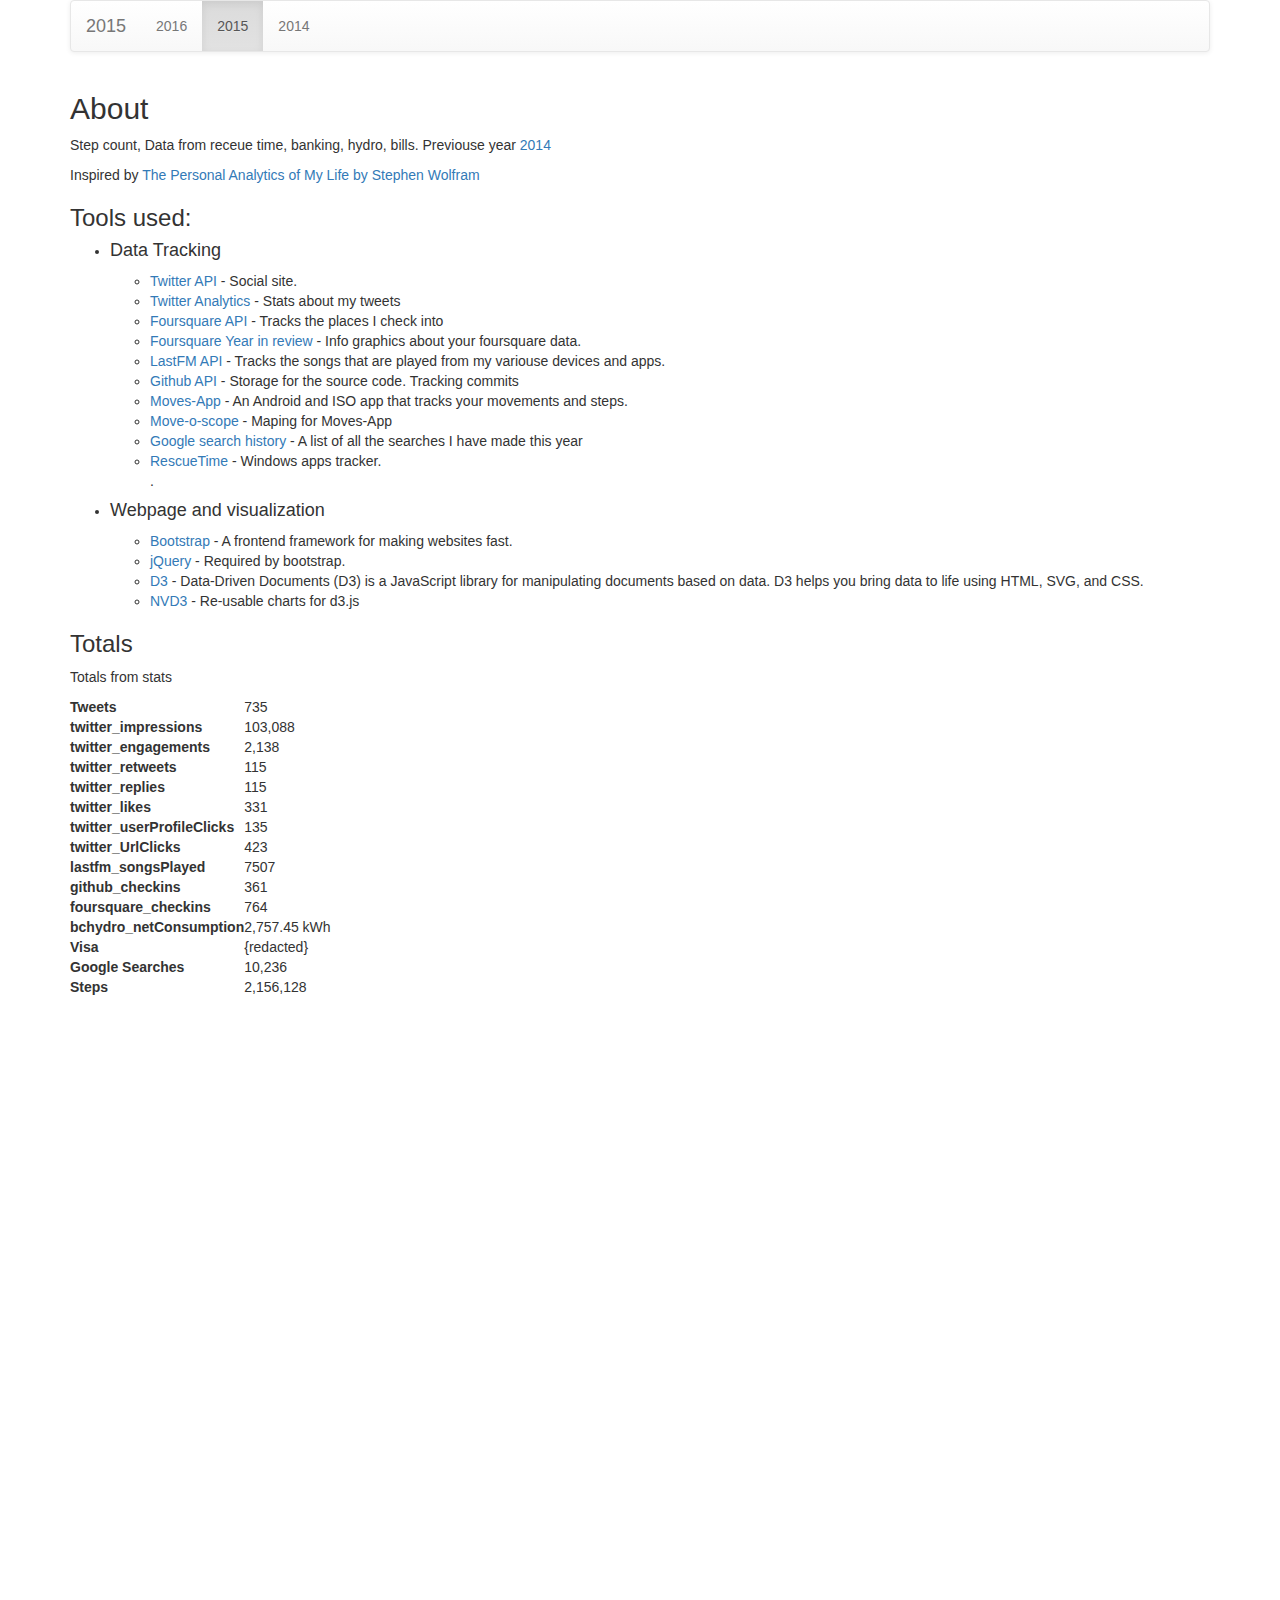
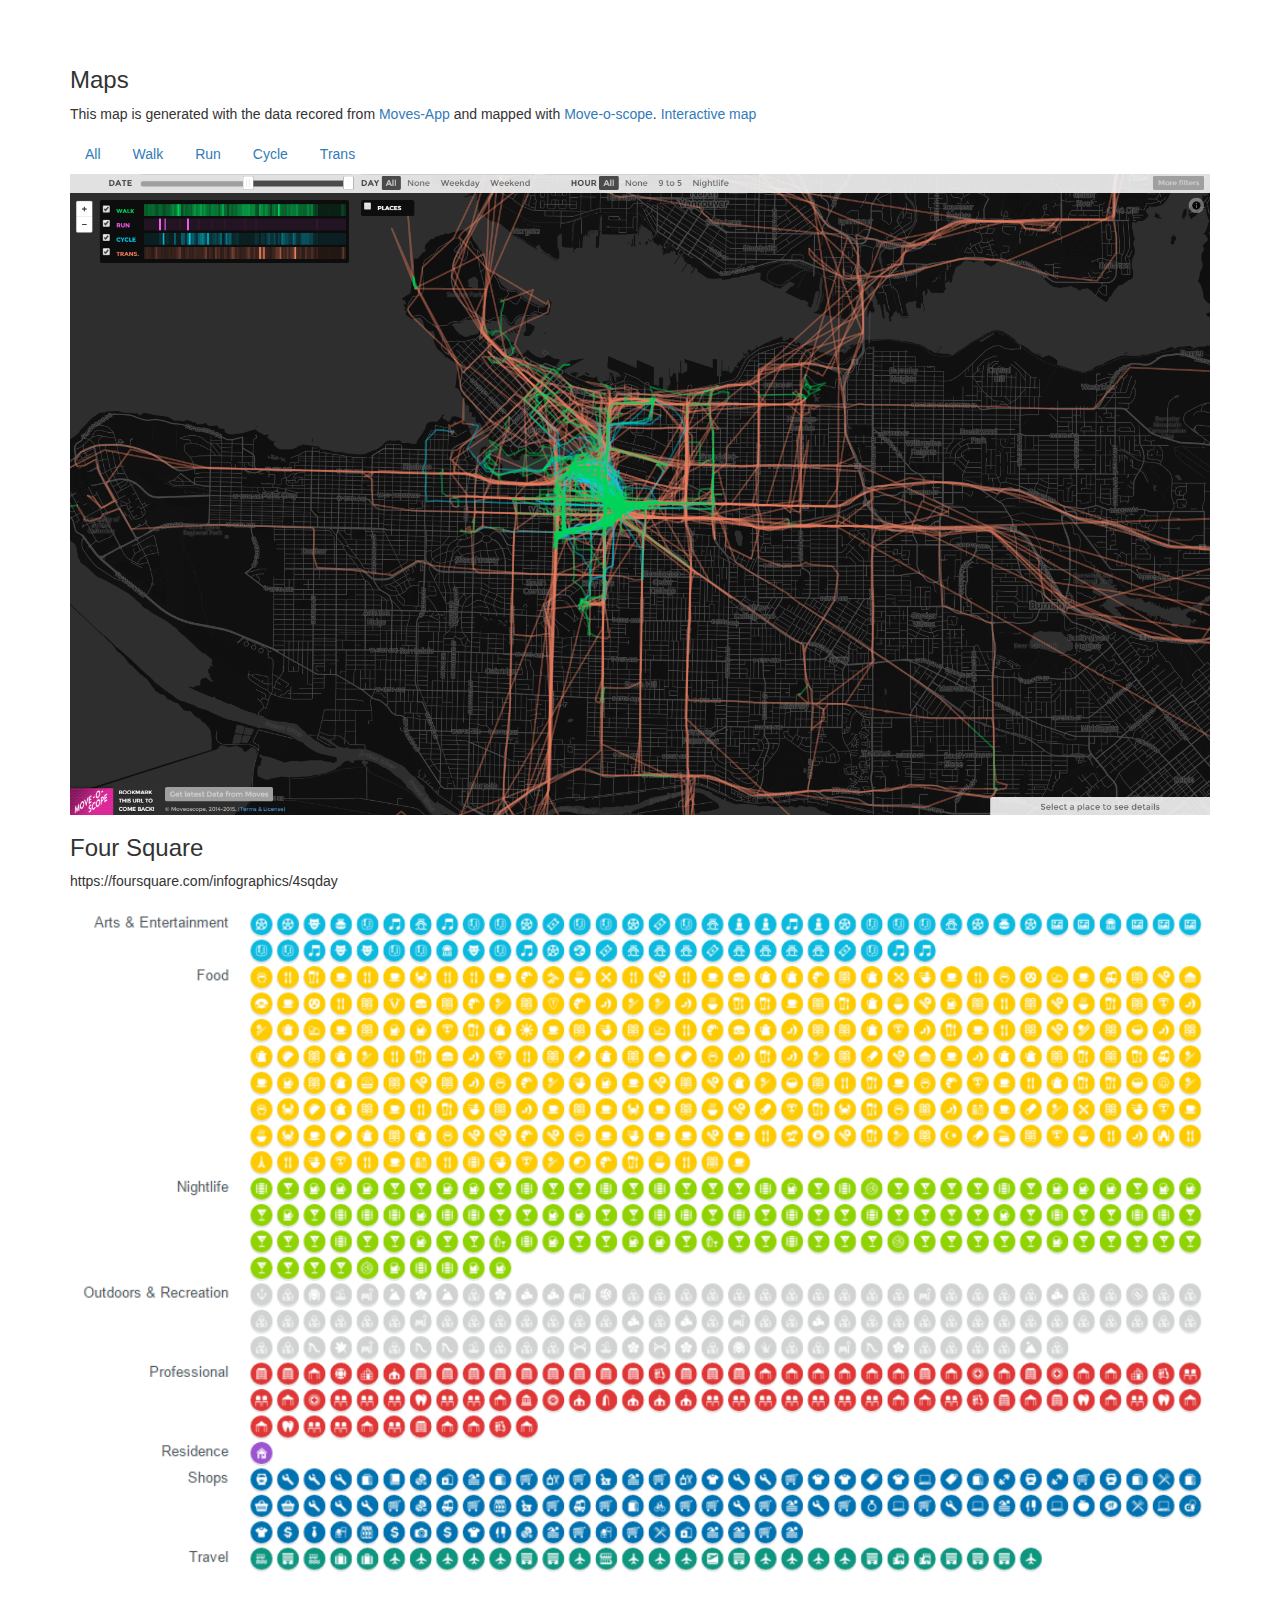
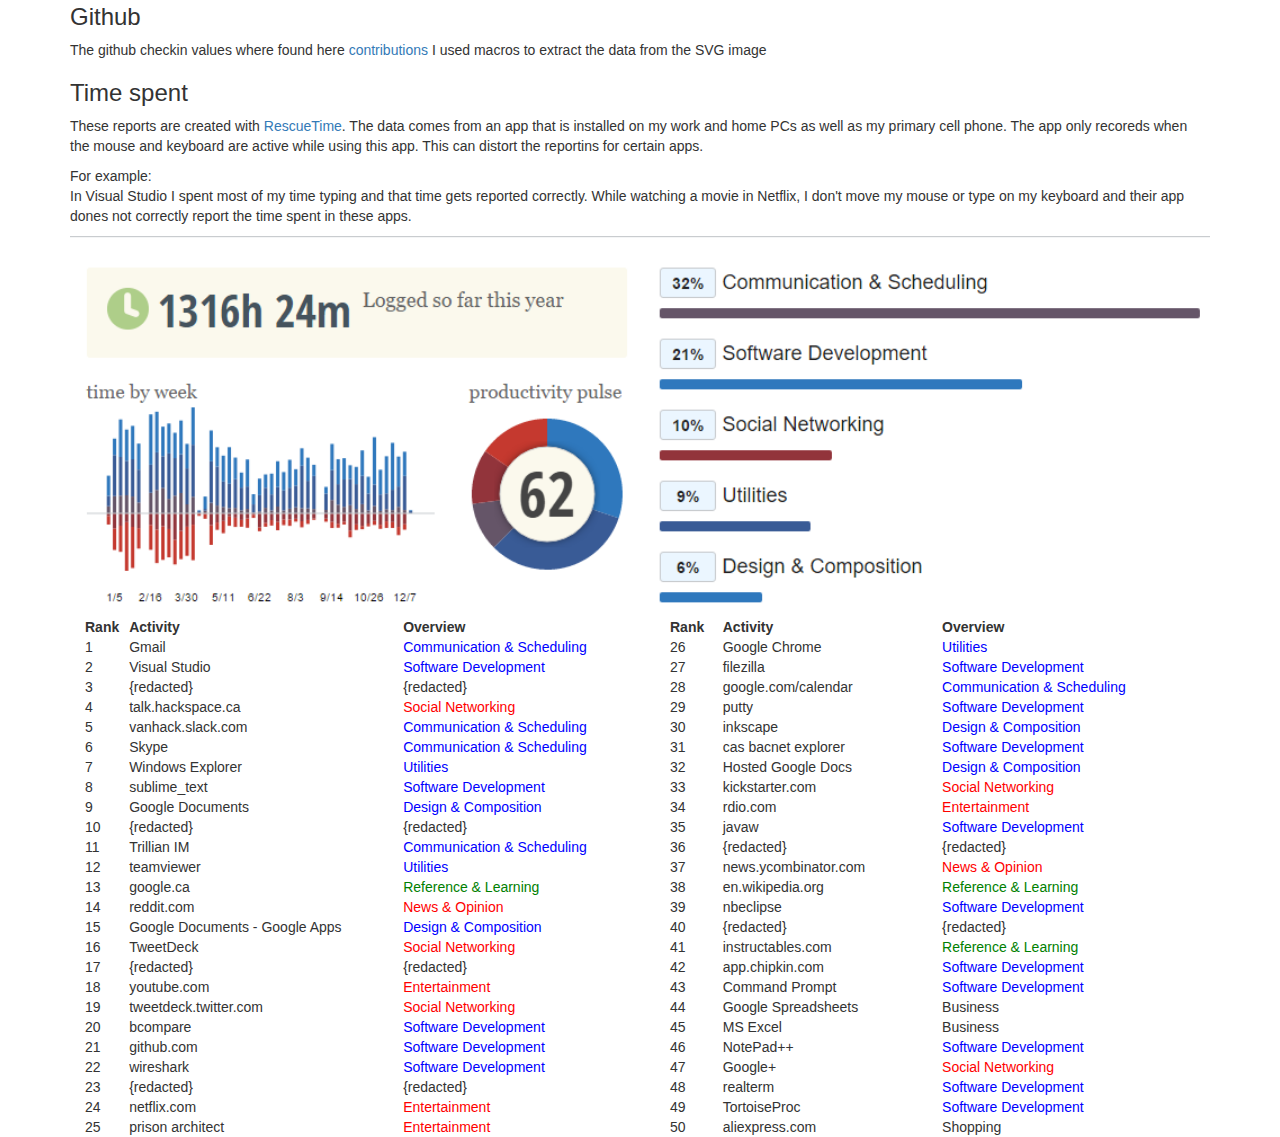
==== commit 10e684f8: "Added branding tag to 2015 stats" ====
--- a/2015/index.html
+++ b/2015/index.html
@@ -1,868 +1,872 @@
-<!DOCTYPE html>
-<html lang="en">
-  <head>
-    <meta charset="utf-8">
-    <meta http-equiv="X-UA-Compatible" content="IE=edge">
-    <meta name="viewport" content="width=device-width, initial-scale=1">
-    <meta name="description" content="">
-    <meta name="author" content="Steven Smethurst">
-    <link href="[data-uri]" rel="icon" type="image/x-icon" />
-    <title>2015 Personal dashboard</title>
-
-
-	<!-- Latest Bootstrap -->
-	<link rel="stylesheet" href="3rdparty/bootstrap.min.css">
-	<link rel="stylesheet" href="3rdparty/bootstrap-theme.min.css">
-	<script src="3rdparty/jquery-2.1.4.min.js"></script>
-	<script src="3rdparty/bootstrap.min.js"></script>
-
-    <!-- HTML5 shim and Respond.js IE8 support of HTML5 elements and media queries -->
-    <!--[if lt IE 9]>
-      <script src="https://oss.maxcdn.com/libs/html5shiv/3.7.0/html5shiv.js"></script>
-      <script src="https://oss.maxcdn.com/libs/respond.js/1.4.2/respond.min.js"></script>
-    <![endif]-->
-
-	<!-- D3 -->
-    <script type="text/javascript" src="3rdparty/d3.min.js" charset="utf-8"></script>
-
-    <!-- NVD3 -->
-    <link rel="stylesheet" href="3rdparty/nv.d3.min.css">
-    <script type="text/javascript" src="3rdparty/nv.d3.min.js" charset="utf-8"></script>
-
-
-  </head>
-  <body>    
-      <div class="container">
-        <div class="navbar navbar-default" role="navigation">
-          <ul class="nav navbar-nav">
-            <li class="active"><a href="#">2015</a></li>
-            <li><a href="../2014/">2014</a></li>
-          </ul>
-        </div>
-      </div>
-    
-
-    <div class="container">
-
-        <h2 id='about'>About</h2>
-        <p>Step count, Data from receue time, banking, hydro, bills. Previouse year <a href='http://data.abluestar.com/2015/'>2014</a></p>
-        <p>Inspired by <a href='http://blog.stephenwolfram.com/2012/03/the-personal-analytics-of-my-life/'>The Personal Analytics of My Life by Stephen Wolfram</a></p>
-
-        <h3>Tools used:</h3>
-        <ul>
-        	<li><h4>Data Tracking</h4>
-        		<ul>
-        			<li><a href='https://dev.twitter.com/docs/api/1.1'>Twitter API</a> - Social site. </li>
-		            <li><a href='https://analytics.twitter.com/user/funvill/tweets'>Twitter Analytics</a> - Stats about my tweets</li>                
-		            <li><a href='https://developer.foursquare.com/'>Foursquare API</a> - Tracks the places I check into </li>
-		            <li><a href='https://foursquare.com/infographics/4sqday'>Foursquare Year in review</a> - Info graphics about your foursquare data. </li>
-		            <li><a href='http://www.last.fm/api'>LastFM API</a> - Tracks the songs that are played from my variouse devices and apps.</li>
-		            <li><a href='http://developer.github.com/'>Github API</a> - Storage for the source code. Tracking commits</li>
-		            <li><a href='https://moves-app.com/'>Moves-App</a> - An Android and ISO app that tracks your movements and steps.</li>
-		            <li><a href='https://move-o-scope.halftone.co'>Move-o-scope</a> - Maping for Moves-App</li>
-		            <li><a href='https://history.google.com/history/'>Google search history</a> - A list of all the searches I have made this year</li>
-		            <li><a href='https://www.rescuetime.com/ref/533973'>RescueTime</a> - Windows apps tracker.</li>
-		             . 
-        		</ul>
-        	</li>
-            <li><h4>Webpage and visualization</h4>
-            	<ul>
-            		<li><a href='http://getbootstrap.com/'>Bootstrap</a> - A frontend framework for making websites fast.</li>
-                <li><a href='https://jquery.com/'>jQuery</a> - Required by bootstrap.  
-            		<li><a href='http://d3js.org/'>D3</a> - Data-Driven Documents (D3) is a JavaScript library for manipulating documents based on data. D3 helps you bring data to life using HTML, SVG, and CSS.</li>
-            		<li><a href='http://nvd3.org/'>NVD3</a> - Re-usable charts for d3.js 
-
-            	</ul>
-            </li>
-        </ul>
-
-        <h3 id='Totals'>Totals</h3>
-        <p>Totals from stats</p>
-        <table>
-            <tr><th>Tweets</th><td>735</td></tr>
-            <tr><th>twitter_impressions</th><td>103,088</td></tr>
-            <tr><th>twitter_engagements</th><td>2,138</td></tr>
-            <tr><th>twitter_retweets</th><td>115</td></tr>
-            <tr><th>twitter_replies</th><td>115</td></tr>
-            <tr><th>twitter_likes</th><td>331</td></tr>
-            <tr><th>twitter_userProfileClicks</th><td>135</td></tr>
-            <tr><th>twitter_UrlClicks</th><td>423</td></tr>
-            <tr><th>lastfm_songsPlayed</th><td>7507</td></tr>
-            <tr><th>github_checkins</th><td>361</td></tr>
-            <tr><th>foursquare_checkins</th><td>764</td></tr>
-            <tr><th>bchydro_netConsumption</th><td>2,757.45 kWh</td></tr>
-            <tr><th>Visa</th><td>{redacted}</td></tr>
-            <tr><th>Google Searches</th><td>10,236</td></tr>
-            <tr><th>Steps</th><td>2,156,128</td></tr>
-        </table>
-        <!--  --> 
-
-
-        <div id = "all" class='chart'>
-          <svg></svg>
-        </div>
-        <style>
-          .chart {
-            width: 100%;
-            height: 600px;
-            margin: 50px auto 0;
-          }
-        </style>
-
-    <script type="text/javascript">
-      var parseDate = d3.time.format("%Y-%m-%d").parse;
-        var csvPath = "data/all.csv" ; 
-
-      var customTimeFormat = d3.time.format.multi([
-              ["%b %-d", function(d) { return d.getDate() != 1; }], // not the first of the month
-              ["%b %-d", function(d) { return d.getMonth(); }], // not Jan 1st
-              ["%Y", function() { return true; }]
-      ]);
-
-      function LoadData(path, callback) {       
-        console.log("LoadData");
-        d3.csv(csvPath, function(error, data){
-          //get each key of the data that is not date
-          //these will be our key in the key/value pair
-          //the values x and y will be month and the value
-          var dataToPlot = Object.keys(data[0]).filter(function(k){return k !="date"})
-            .map(function(k){
-              return { "key":k,"values":data.map(function(d) {
-              return {
-                //let's make this a real date
-                "x":parseDate(d.date),
-                "y":+d[k]
-                }
-              })}
-          });         
-          dataToPlot.forEach( function( series) {
-            series.disabled = true ; 
-          });
-          dataToPlot[0].disabled = false ; 
-          callback(dataToPlot);
-        });
-      }
-
-      function RenderCharts( database ) {
-        console.log("RenderCharts");
-
-        EnableDatabaseSeries( database, ['github_checkins', 'foursquare_checkins', 'bchydro_netConsumption', 'outside_meanTemp'] ) ; 
-        DisplayChart( database, '#all' ); 
-      }
-
-      function EnableDatabaseSeries( database, displaySeriesNames ) {
-        // Find the series that we are looking for and remove all the other ones. 
-        database.forEach( function( series) {
-          // console.log( "series:" + series.key );
-          var found = false ;
-          displaySeriesNames.some( function( search ) {
-            // console.log( "  search:" + search );
-            if( search.localeCompare(series.key) == 0) {
-              // console.log( "    found" );
-              found = true ; 
-              return true;
-            }
-            return false;
-          });
-
-          if( !found ) {
-            // console.log( "  removing series:"+ series.key );
-            series.disabled = true ; 
-          } else {
-            // console.log( "  adding series:"+ series.key );
-            series.disabled = false ; 
-          }
-        });
-      }
-
-      function DisplayChart( database, elementName ) 
-      {     
-        nv.addGraph(function() {
-              var chart = nv.models.lineWithFocusChart()
-              // var chart = nv.models.lineChart()
-            chart.options({
-              noData: "Not enough data to graph",
-              transitionDuration: 500,
-              showLegend: true,
-              showXAxis: true,
-              showYAxis: true,
-              rightAlignYAxis: false,
-            })
-            .useInteractiveGuideline(true) // check out the css that turns the guideline into this nice thing
-            // .interpolate("basis")  // http://www.d3noob.org/2013/01/smoothing-out-lines-in-d3js.html
-                ;
-          
-              chart.xAxis
-                .showMaxMin(false)
-                
-                .tickFormat(function (d) { return customTimeFormat(new Date(d)); })
-                  // .tickFormat(function(d) { return d3.time.format('%d-%b')(new Date(d)) })
-                  .ticks(12)
-                  ;
-              chart.x2Axis
-                .showMaxMin(false)                
-                .tickFormat(function (d) { return customTimeFormat(new Date(d)); })
-                  .ticks(12)
-                  ;
-              chart.y2Axis
-                .ticks(0)
-                .showMaxMin(false);
-          
-              chart.yAxis
-                  .tickFormat(d3.format(',f'));
-          
-              d3.select( elementName + ' svg')
-                  .datum(database)
-                  .call(chart);
-          
-              nv.utils.windowResize(chart.update);
-          
-              return chart;
-          });
-      }
-
-
-      LoadData( csvPath, RenderCharts ) ;
-
-
-
-      /*
-
-
-      d3.csv(csvPath, function(error, data){
-        //get each key of the data that is not date
-        //these will be our key in the key/value pair
-        //the values x and y will be month and the value
-        var dataToPlot = Object.keys(data[0]).filter(function(k){return k !="date"})
-          .map(function(k){
-            return { "key":k,"values":data.map(function(d) {
-            return {
-              //let's make this a real date
-              "x":parseDate(d.date),
-              "y":+d[k]
-              }
-            })}
-        });
-        
-        dataToPlot.forEach( function( series) {
-          series.disabled = true ; 
-        });
-        dataToPlot[0].disabled = false ; 
-        // console.log(dataToPlot);
-    
-        nv.addGraph(function() {
-              var chart = nv.models.lineWithFocusChart()
-              // var chart = nv.models.lineChart()
-            chart.options({
-              noData: "Not enough data to graph",
-              transitionDuration: 500,
-              showLegend: true,
-              showXAxis: true,
-              showYAxis: true,
-              rightAlignYAxis: false,
-            })
-            .useInteractiveGuideline(true) // check out the css that turns the guideline into this nice thing
-            .interpolate("basis")  // http://www.d3noob.org/2013/01/smoothing-out-lines-in-d3js.html
-                ;
-          
-              chart.xAxis
-                .showMaxMin(false)
-                
-                .tickFormat(function (d) { return customTimeFormat(new Date(d)); })
-                  // .tickFormat(function(d) { return d3.time.format('%d-%b')(new Date(d)) })
-                  .ticks(12)
-                  ;
-              chart.x2Axis
-                .showMaxMin(false)                
-                .tickFormat(function (d) { return customTimeFormat(new Date(d)); })
-                  .ticks(12)
-                  ;
-              chart.y2Axis
-                .ticks(0)
-                .showMaxMin(false);
-          
-              chart.yAxis
-                  .tickFormat(d3.format(',f'));
-          
-              d3.select('#chart1 svg')
-                  .datum(dataToPlot)
-                  .call(chart);
-          
-              nv.utils.windowResize(chart.update);
-          
-              return chart;
-          });
-       });
-      */
-    </script>
-
-
-
-
-
-
-
-
-
-    
-
-        <!-- Maps --> 
-        <h3 id='maps'>Maps</h3>
-        <p>This map is generated with the data recored from <a href='https://moves-app.com/'>Moves-App</a> and mapped with <a href='https://move-o-scope.halftone.co'>Move-o-scope</a>. <a href='https://app.moveoscope.com/vis/user/795acfdbaafef581c28bd81e3126d29e'>Interactive map</a></p>
-        <!--  --> 
-
-        <ul class="nav nav-pills">
-          <li role="presentation"><a class="mapAll"   href="#maps">All</a></li>
-          <li role="presentation"><a class="mapWalk"  href="#maps">Walk</a></li>
-          <li role="presentation"><a class="mapRun"   href="#maps">Run</a></li>
-          <li role="presentation"><a class="mapCycle" href="#maps">Cycle</a></li>
-          <li role="presentation"><a class="mapTrans" href="#maps">Trans</a></li>
-        </ul>
-        <img id='mapImage' src='moves_all.PNG' style="width: 100%;" />
-
-        <script type="text/javascript" >
-            $(function() {
-             $('.mapAll').click(function() { 
-               $("#mapImage").attr('src',"moves_all.PNG");   $("#mapImage").fadeIn(); return false;
-             });
-             $('.mapWalk').click(function(){
-               $("#mapImage").attr('src',"moves_walk.PNG");  $("#mapImage").fadeIn(); return false;
-             });
-             $('.mapRun').click(function(){
-               $("#mapImage").attr('src',"moves_run.PNG");   $("#mapImage").fadeIn(); return false;
-             });
-             $('.mapCycle').click(function(){
-               $("#mapImage").attr('src',"moves_cycle.PNG"); $("#mapImage").fadeIn(); return false;
-             });
-             $('.mapTrans').click(function(){
-               $("#mapImage").attr('src',"moves_trans.PNG"); $("#mapImage").fadeIn(); return false;
-             });
-            });
-        </script>
-        <!-- / #Maps -->  
-
-
-
-
-
-
-
-
-
-
-
-
-
-
-
-
-
-        
-        <h3 id='foursquare'>Four Square</h3>
-        <p>https://foursquare.com/infographics/4sqday</p>
-        <img src='foursquare.PNG' style="width: 100%;" />
-        <br />
-
-        <h3 id='github'>Github</h3>
-        <p>The github checkin values where found here <a href='https://github.com/users/funvill/contributions'>contributions</a> I used macros to extract the data from the SVG image</p>
-        
-        <h3>Time spent</h3>
-        <p>These reports are created with <a href='https://www.rescuetime.com/ref/533973'>RescueTime</a>. The data comes from an app that is installed on my work and home PCs as well as my primary cell phone. The app only recoreds when the mouse and keyboard are active while using this app. This can distort the reportins for certain apps. </p>
-        <p>For example: <br />In Visual Studio I spent most of my time typing and that time gets reported correctly. While watching a movie in Netflix, I don't move my mouse or type on my keyboard and their app dones not correctly report the time spent in these apps.</p>
-        <img src='rescuetime2015.png' style="width: 100%;" />
-        <br />
-
-        <div class="container">
-            <div class="row">
-                <div class="col-md-6">                    
-                    <table style='width: 100%'>
-
-                        <tr><th>Rank</th><th>Activity</th><th>Overview</th></tr>
-                        <tr><td>1</td><td>Gmail</td><td><div class='comunication'>Communication & Scheduling</div></td></tr>
-                        <tr><td>2</td><td>Visual Studio</td><td><div class='devlopment'>Software Development</div></td></tr>
-                        <tr><td>3</td><td>{redacted}</td><td>{redacted}</td></tr>
-                        <tr><td>4</td><td>talk.hackspace.ca</td><td><div class='social'>Social Networking</div></td></tr>
-                        <tr><td>5</td><td>vanhack.slack.com</td><td><div class='comunication'>Communication & Scheduling</div></td></tr>
-                        <tr><td>6</td><td>Skype</td><td><div class='comunication'>Communication & Scheduling</div></td></tr>
-                        <tr><td>7</td><td>Windows Explorer</td><td><div class='utilities'>Utilities</div></td></tr>
-                        <tr><td>8</td><td>sublime_text</td><td><div class='devlopment'>Software Development</div></td></tr>
-                        <tr><td>9</td><td>Google Documents</td><td><div class='design'>Design & Composition</div></td></tr>
-                        <tr><td>10</td><td>{redacted}</td><td>{redacted}</td></tr>
-                        <tr><td>11</td><td>Trillian IM</td><td><div class='comunication'>Communication & Scheduling</div></td></tr>
-                        <tr><td>12</td><td>teamviewer</td><td><div class='utilities'>Utilities</div></td></tr>
-                        <tr><td>13</td><td>google.ca</td><td><div class='reference'>Reference & Learning</div></td></tr>
-                        <tr><td>14</td><td>reddit.com</td><td><div class='news'>News & Opinion</div></td></tr>
-                        <tr><td>15</td><td>Google Documents - Google Apps</td><td><div class='design'>Design & Composition</div></td></tr>
-                        <tr><td>16</td><td>TweetDeck</td><td><div class='social'>Social Networking</div></td></tr>
-                        <tr><td>17</td><td>{redacted}</td><td>{redacted}</td></tr>
-                        <tr><td>18</td><td>youtube.com</td><td><div class='entertainment'>Entertainment</div></td></tr>
-                        <tr><td>19</td><td>tweetdeck.twitter.com</td><td><div class='social'>Social Networking</div></td></tr>
-                        <tr><td>20</td><td>bcompare</td><td><div class='devlopment'>Software Development</div></td></tr>
-                        <tr><td>21</td><td>github.com</td><td><div class='devlopment'>Software Development</div></td></tr>
-                        <tr><td>22</td><td>wireshark</td><td><div class='devlopment'>Software Development</div></td></tr>
-                        <tr><td>23</td><td>{redacted}</td><td>{redacted}</td></tr>
-                        <tr><td>24</td><td>netflix.com</td><td><div class='entertainment'>Entertainment</div></td></tr>
-                        <tr><td>25</td><td>prison architect</td><td><div class='entertainment'>Entertainment</div></td></tr>
-                    </table>
-                </div>
-                <div class="col-md-6">
-                    <table style='width: 100%'>
-                        <tr><th>Rank</th><th>Activity</th><th>Overview</th></tr>
-                        <tr><td>26</td><td>Google Chrome</td><td><div class='utilities'>Utilities</div></td></tr>
-                        <tr><td>27</td><td>filezilla</td><td><div class='devlopment'>Software Development</div></td></tr>
-                        <tr><td>28</td><td>google.com/calendar</td><td><div class='comunication'>Communication & Scheduling</div></td></tr>
-                        <tr><td>29</td><td>putty</td><td><div class='devlopment'>Software Development</div></td></tr>
-                        <tr><td>30</td><td>inkscape</td><td><div class='design'>Design & Composition</div></td></tr>
-                        <tr><td>31</td><td>cas bacnet explorer</td><td><div class='devlopment'>Software Development</div></td></tr>
-                        <tr><td>32</td><td>Hosted Google Docs</td><td><div class='design'>Design & Composition</div></td></tr>
-                        <tr><td>33</td><td>kickstarter.com</td><td><div class='social'>Social Networking</div></td></tr>
-                        <tr><td>34</td><td>rdio.com</td><td><div class='entertainment'>Entertainment</div></td></tr>
-                        <tr><td>35</td><td>javaw</td><td><div class='devlopment'>Software Development</div></td></tr>
-                        <tr><td>36</td><td>{redacted}</td><td>{redacted}</td></tr>
-                        <tr><td>37</td><td>news.ycombinator.com</td><td><div class='news'>News & Opinion</div></td></tr>
-                        <tr><td>38</td><td>en.wikipedia.org</td><td><div class='reference'>Reference & Learning</div></td></tr>
-                        <tr><td>39</td><td>nbeclipse</td><td><div class='devlopment'>Software Development</div></td></tr>
-                        <tr><td>40</td><td>{redacted}</td><td>{redacted}</td></tr>
-                        <tr><td>41</td><td>instructables.com</td><td><div class='reference'>Reference & Learning</div></td></tr>
-                        <tr><td>42</td><td>app.chipkin.com</td><td><div class='devlopment'>Software Development</div></td></tr>
-                        <tr><td>43</td><td>Command Prompt</td><td><div class='devlopment'>Software Development</div></td></tr>
-                        <tr><td>44</td><td>Google Spreadsheets</td><td>Business</td></tr>
-                        <tr><td>45</td><td>MS Excel</td><td>Business</td></tr>
-                        <tr><td>46</td><td>NotePad++</td><td><div class='devlopment'>Software Development</div></td></tr>
-                        <tr><td>47</td><td>Google+</td><td><div class='social'>Social Networking</div></td></tr>
-                        <tr><td>48</td><td>realterm</td><td><div class='devlopment'>Software Development</div></td></tr>
-                        <tr><td>49</td><td>TortoiseProc</td><td><div class='devlopment'>Software Development</div></td></tr>
-                        <tr><td>50</td><td>aliexpress.com</td><td>Shopping</td></tr>
-                    </table>                    
-                </div>
-            </div>
-        </div>
-        <style>
-            .entertainment, .news, .social {
-                color: red ;
-            }
-            .devlopment, .design, .utilities, .comunication {
-                color: blue ;
-            }
-            .reference {
-                color: green ;
-            }
-
-        </style>
-
-        <!-- 
-        <h3>Google Search history</h3>
-        <p>This data comes from <a href='https://history.google.com/history/'>Google search history</a><p>
-        <img src='search.png' style="width: 100%;" />
-        -->
-
-
-        <!-- 
-        <h3>BC Hydro consumption</h3>
-        <p>This data comes from BC Hydro directly. Messured daily in Kwh<p>
-        <div id="BCHydroChart" class="BCHydroContainers" style="width: 100%;"></div>
-        <script>
-
-            var BCHydroChartSource = [
-                {time: new Date(2015,01,01),kwh: 17.65},
-                {time: new Date(2015,01,02),kwh: 16.41},
-                {time: new Date(2015,01,03),kwh: 37.31},
-                {time: new Date(2015,01,04),kwh: 24.81},
-                {time: new Date(2015,01,05),kwh: 20.64},
-                {time: new Date(2015,01,06),kwh: 14.56},
-                {time: new Date(2015,01,07),kwh: 15.93},
-                {time: new Date(2015,01,08),kwh: 19.13},
-                {time: new Date(2015,01,09),kwh: 18.86},
-                {time: new Date(2015,01,10),kwh: 17.67},
-                {time: new Date(2015,01,11),kwh: 15.64},
-                {time: new Date(2015,01,12),kwh: 16.28},
-                {time: new Date(2015,01,13),kwh: 18.51},
-                {time: new Date(2015,01,14),kwh: 23.73},
-                {time: new Date(2015,01,15),kwh: 21.46},
-                {time: new Date(2015,01,16),kwh: 15.44},
-                {time: new Date(2015,01,17),kwh: 29.33},
-                {time: new Date(2015,01,18),kwh: 30.17},
-                {time: new Date(2015,01,19),kwh: 5.82},
-                {time: new Date(2015,01,20),kwh: 10.91},
-                {time: new Date(2015,01,21),kwh: 23.82},
-                {time: new Date(2015,01,22),kwh: 19.83},
-                {time: new Date(2015,01,23),kwh: 13.83},
-                {time: new Date(2015,01,24),kwh: 12.91},
-                {time: new Date(2015,01,25),kwh: 10.15},
-                {time: new Date(2015,01,26),kwh: 6.12},
-                {time: new Date(2015,01,27),kwh: 5.61},
-                {time: new Date(2015,01,28),kwh: 9.73},
-                {time: new Date(2015,01,29),kwh: 11.92},
-                {time: new Date(2015,01,30),kwh: 12.33},
-                {time: new Date(2015,01,31),kwh: 13.56},
-                {time: new Date(2015,02,01),kwh: 12.59},
-                {time: new Date(2015,02,02),kwh: 12.24},
-                {time: new Date(2015,02,03),kwh: 8.53},
-                {time: new Date(2015,02,04),kwh: 11.51},
-                {time: new Date(2015,02,05),kwh: 2.15},
-                {time: new Date(2015,02,06),kwh: 0.62},
-                {time: new Date(2015,02,07),kwh: 0.47},
-                {time: new Date(2015,02,08),kwh: 0.48},
-                {time: new Date(2015,02,09),kwh: 0.42},
-                {time: new Date(2015,02,10),kwh: 0.50},
-                {time: new Date(2015,02,11),kwh: 0.45},
-                {time: new Date(2015,02,12),kwh: 0.46},
-                {time: new Date(2015,02,13),kwh: 0.46},
-                {time: new Date(2015,02,14),kwh: 0.46},
-                {time: new Date(2015,02,15),kwh: 0.46},
-                {time: new Date(2015,02,16),kwh: 19.18},
-                {time: new Date(2015,02,17),kwh: 8.62},
-                {time: new Date(2015,02,18),kwh: 4.92},
-                {time: new Date(2015,02,19),kwh: 5.23},
-                {time: new Date(2015,02,20),kwh: 3.15},
-                {time: new Date(2015,02,21),kwh: 2.43},
-                {time: new Date(2015,02,22),kwh: 1.82},
-                {time: new Date(2015,02,23),kwh: 14.20},
-                {time: new Date(2015,02,24),kwh: 19.93},
-                {time: new Date(2015,02,25),kwh: 14.60},
-                {time: new Date(2015,02,26),kwh: 14.60},
-                {time: new Date(2015,02,27),kwh: 14.79},
-                {time: new Date(2015,02,28),kwh: 20.27},
-                {time: new Date(2015,03,01),kwh: 24.29},
-                {time: new Date(2015,03,02),kwh: 2.97},
-                {time: new Date(2015,03,03),kwh: 3.09},
-                {time: new Date(2015,03,04),kwh: 16.67},
-                {time: new Date(2015,03,05),kwh: 19.34},
-                {time: new Date(2015,03,06),kwh: 3.02},
-                {time: new Date(2015,03,07),kwh: 34.32},
-                {time: new Date(2015,03,08),kwh: 24.07},
-                {time: new Date(2015,03,09),kwh: 17.85},
-                {time: new Date(2015,03,10),kwh: 19.71},
-                {time: new Date(2015,03,11),kwh: 13.65},
-                {time: new Date(2015,03,12),kwh: 2.99},
-                {time: new Date(2015,03,13),kwh: 3.24},
-                {time: new Date(2015,03,14),kwh: 4.19},
-                {time: new Date(2015,03,15),kwh: 4.26},
-                {time: new Date(2015,03,16),kwh: 4.50},
-                {time: new Date(2015,03,17),kwh: 4.24},
-                {time: new Date(2015,03,18),kwh: 3.37},
-                {time: new Date(2015,03,19),kwh: 4.78},
-                {time: new Date(2015,03,20),kwh: 6.99},
-                {time: new Date(2015,03,21),kwh: 3.26},
-                {time: new Date(2015,03,22),kwh: 4.12},
-                {time: new Date(2015,03,23),kwh: 15.76},
-                {time: new Date(2015,03,24),kwh: 11.26},
-                {time: new Date(2015,03,25),kwh: 3.34},
-                {time: new Date(2015,03,26),kwh: 4.13},
-                {time: new Date(2015,03,27),kwh: 3.09},
-                {time: new Date(2015,03,28),kwh: 4.85},
-                {time: new Date(2015,03,29),kwh: 4.05},
-                {time: new Date(2015,03,30),kwh: 4.88},
-                {time: new Date(2015,03,31),kwh: 3.41},
-                {time: new Date(2015,04,01),kwh: 3.08},
-                {time: new Date(2015,04,02),kwh: 2.78},
-                {time: new Date(2015,04,03),kwh: 19.11},
-                {time: new Date(2015,04,04),kwh: 3.90},
-                {time: new Date(2015,04,05),kwh: 8.18},
-                {time: new Date(2015,04,06),kwh: 5.47},
-                {time: new Date(2015,04,07),kwh: 5.90},
-                {time: new Date(2015,04,08),kwh: 3.66},
-                {time: new Date(2015,04,09),kwh: 1.26},
-                {time: new Date(2015,04,10),kwh: 2.97},
-                {time: new Date(2015,04,11),kwh: 10.04},
-                {time: new Date(2015,04,12),kwh: 6.95},
-                {time: new Date(2015,04,13),kwh: 3.61},
-                {time: new Date(2015,04,14),kwh: 0.85},
-                {time: new Date(2015,04,15),kwh: 0.90},
-                {time: new Date(2015,04,16),kwh: 0.93},
-                {time: new Date(2015,04,17),kwh: 1.00},
-                {time: new Date(2015,04,18),kwh: 0.91},
-                {time: new Date(2015,04,19),kwh: 0.91},
-                {time: new Date(2015,04,20),kwh: 0.94},
-                {time: new Date(2015,04,21),kwh: 0.96},
-                {time: new Date(2015,04,22),kwh: 0.91},
-                {time: new Date(2015,04,23),kwh: 0.90},
-                {time: new Date(2015,04,24),kwh: 0.60},
-                {time: new Date(2015,04,25),kwh: 0.29},
-                {time: new Date(2015,04,26),kwh: 13.18},
-                {time: new Date(2015,04,27),kwh: 10.27},
-                {time: new Date(2015,04,28),kwh: 7.40},
-                {time: new Date(2015,04,29),kwh: 8.57},
-                {time: new Date(2015,04,30),kwh: 4.49},
-                {time: new Date(2015,05,01),kwh: 3.26},
-                {time: new Date(2015,05,02),kwh: 3.79},
-                {time: new Date(2015,05,03),kwh: 7.52},
-                {time: new Date(2015,05,04),kwh: 3.48},
-                {time: new Date(2015,05,05),kwh: 1.66},
-                {time: new Date(2015,05,06),kwh: 3.49},
-                {time: new Date(2015,05,07),kwh: 1.62},
-                {time: new Date(2015,05,08),kwh: 1.62},
-                {time: new Date(2015,05,09),kwh: 5.54},
-                {time: new Date(2015,05,10),kwh: 3.41},
-                {time: new Date(2015,05,11),kwh: 7.40},
-                {time: new Date(2015,05,12),kwh: 1.98},
-                {time: new Date(2015,05,13),kwh: 1.73},
-                {time: new Date(2015,05,14),kwh: 2.01},
-                {time: new Date(2015,05,15),kwh: 4.08},
-                {time: new Date(2015,05,16),kwh: 2.96},
-                {time: new Date(2015,05,17),kwh: 1.01},
-                {time: new Date(2015,05,18),kwh: 4.32},
-                {time: new Date(2015,05,19),kwh: 4.17},
-                {time: new Date(2015,05,20),kwh: 2.97},
-                {time: new Date(2015,05,21),kwh: 2.86},
-                {time: new Date(2015,05,22),kwh: 2.29},
-                {time: new Date(2015,05,23),kwh: 1.62},
-                {time: new Date(2015,05,24),kwh: 3.65},
-                {time: new Date(2015,05,25),kwh: 1.75},
-                {time: new Date(2015,05,26),kwh: 2.76},
-                {time: new Date(2015,05,27),kwh: 3.45},
-                {time: new Date(2015,05,28),kwh: 3.17},
-                {time: new Date(2015,05,29),kwh: 3.78},
-                {time: new Date(2015,05,30),kwh: 5.26},
-                {time: new Date(2015,05,31),kwh: 5.34},
-                {time: new Date(2015,06,01),kwh: 3.33},
-                {time: new Date(2015,06,02),kwh: 4.46},
-                {time: new Date(2015,06,03),kwh: 5.06},
-                {time: new Date(2015,06,04),kwh: 8.44},
-                {time: new Date(2015,06,05),kwh: 5.03},
-                {time: new Date(2015,06,06),kwh: 2.34},
-                {time: new Date(2015,06,07),kwh: 1.76},
-                {time: new Date(2015,06,08),kwh: 4.40},
-                {time: new Date(2015,06,09),kwh: 1.89},
-                {time: new Date(2015,06,10),kwh: 2.61},
-                {time: new Date(2015,06,11),kwh: 3.27},
-                {time: new Date(2015,06,12),kwh: 1.29},
-                {time: new Date(2015,06,13),kwh: 3.17},
-                {time: new Date(2015,06,14),kwh: 2.17},
-                {time: new Date(2015,06,15),kwh: 4.13},
-                {time: new Date(2015,06,16),kwh: 0.99},
-                {time: new Date(2015,06,17),kwh: 0.60},
-                {time: new Date(2015,06,18),kwh: 0.75},
-                {time: new Date(2015,06,19),kwh: 0.64},
-                {time: new Date(2015,06,20),kwh: 0.66},
-                {time: new Date(2015,06,21),kwh: 0.64},
-                {time: new Date(2015,06,22),kwh: 0.68},
-                {time: new Date(2015,06,23),kwh: 2.89},
-                {time: new Date(2015,06,24),kwh: 4.37},
-                {time: new Date(2015,06,25),kwh: 2.61},
-                {time: new Date(2015,06,26),kwh: 1.88},
-                {time: new Date(2015,06,27),kwh: 1.79},
-                {time: new Date(2015,06,28),kwh: 3.82},
-                {time: new Date(2015,06,29),kwh: 5.83},
-                {time: new Date(2015,06,30),kwh: 2.80},
-                {time: new Date(2015,07,01),kwh: 4.52},
-                {time: new Date(2015,07,02),kwh: 3.61},
-                {time: new Date(2015,07,03),kwh: 3.87},
-                {time: new Date(2015,07,04),kwh: 4.91},
-                {time: new Date(2015,07,05),kwh: 5.51},
-                {time: new Date(2015,07,06),kwh: 4.85},
-                {time: new Date(2015,07,07),kwh: 4.64},
-                {time: new Date(2015,07,08),kwh: 6.22},
-                {time: new Date(2015,07,09),kwh: 5.29},
-                {time: new Date(2015,07,10),kwh: 5.26},
-                {time: new Date(2015,07,11),kwh: 3.96},
-                {time: new Date(2015,07,12),kwh: 5.00},
-                {time: new Date(2015,07,13),kwh: 3.60},
-                {time: new Date(2015,07,14),kwh: 2.45},
-                {time: new Date(2015,07,15),kwh: 3.68},
-                {time: new Date(2015,07,16),kwh: 4.32},
-                {time: new Date(2015,07,17),kwh: 3.88},
-                {time: new Date(2015,07,18),kwh: 4.35},
-                {time: new Date(2015,07,19),kwh: 4.38},
-                {time: new Date(2015,07,20),kwh: 7.77},
-                {time: new Date(2015,07,21),kwh: 5.64},
-                {time: new Date(2015,07,22),kwh: 4.12},
-                {time: new Date(2015,07,23),kwh: 2.21},
-                {time: new Date(2015,07,24),kwh: 4.24},
-                {time: new Date(2015,07,25),kwh: 4.17},
-                {time: new Date(2015,07,26),kwh: 3.32},
-                {time: new Date(2015,07,27),kwh: 5.60},
-                {time: new Date(2015,07,28),kwh: 2.52},
-                {time: new Date(2015,07,29),kwh: 2.18},
-                {time: new Date(2015,07,30),kwh: 2.12},
-                {time: new Date(2015,07,31),kwh: 3.74},
-                {time: new Date(2015,08,01),kwh: 2.04},
-                {time: new Date(2015,08,02),kwh: 1.21},
-                {time: new Date(2015,08,03),kwh: 1.72},
-                {time: new Date(2015,08,04),kwh: 2.21},
-                {time: new Date(2015,08,05),kwh: 3.67},
-                {time: new Date(2015,08,06),kwh: 3.61},
-                {time: new Date(2015,08,07),kwh: 4.78},
-                {time: new Date(2015,08,08),kwh: 2.36},
-                {time: new Date(2015,08,09),kwh: 2.63},
-                {time: new Date(2015,08,10),kwh: 2.20},
-                {time: new Date(2015,08,11),kwh: 3.12},
-                {time: new Date(2015,08,12),kwh: 2.94},
-                {time: new Date(2015,08,13),kwh: 1.98},
-                {time: new Date(2015,08,14),kwh: 3.25},
-                {time: new Date(2015,08,15),kwh: 3.76},
-                {time: new Date(2015,08,16),kwh: 6.74},
-                {time: new Date(2015,08,17),kwh: 5.57},
-                {time: new Date(2015,08,18),kwh: 5.49},
-                {time: new Date(2015,08,19),kwh: 6.14},
-                {time: new Date(2015,08,20),kwh: 6.98},
-                {time: new Date(2015,08,21),kwh: 4.95},
-                {time: new Date(2015,08,22),kwh: 4.48},
-                {time: new Date(2015,08,23),kwh: 3.93},
-                {time: new Date(2015,08,24),kwh: 5.53},
-                {time: new Date(2015,08,25),kwh: 3.46},
-                {time: new Date(2015,08,26),kwh: 2.33},
-                {time: new Date(2015,08,27),kwh: 3.69},
-                {time: new Date(2015,08,28),kwh: 3.49},
-                {time: new Date(2015,08,29),kwh: 4.71},
-                {time: new Date(2015,08,30),kwh: 6.49},
-                {time: new Date(2015,08,31),kwh: 3.08},
-                {time: new Date(2015,09,01),kwh: 1.68},
-                {time: new Date(2015,09,02),kwh: 1.02},
-                {time: new Date(2015,09,03),kwh: 1.00},
-                {time: new Date(2015,09,04),kwh: 0.97},
-                {time: new Date(2015,09,05),kwh: 0.99},
-                {time: new Date(2015,09,06),kwh: 0.98},
-                {time: new Date(2015,09,07),kwh: 1.00},
-                {time: new Date(2015,09,08),kwh: 4.29},
-                {time: new Date(2015,09,09),kwh: 7.65},
-                {time: new Date(2015,09,10),kwh: 2.96},
-                {time: new Date(2015,09,11),kwh: 1.61},
-                {time: new Date(2015,09,12),kwh: 1.13},
-                {time: new Date(2015,09,13),kwh: 2.04},
-                {time: new Date(2015,09,14),kwh: 3.28},
-                {time: new Date(2015,09,15),kwh: 1.84},
-                {time: new Date(2015,09,16),kwh: 1.36},
-                {time: new Date(2015,09,17),kwh: 5.31},
-                {time: new Date(2015,09,18),kwh: 2.20},
-                {time: new Date(2015,09,19),kwh: 2.52},
-                {time: new Date(2015,09,20),kwh: 2.40},
-                {time: new Date(2015,09,21),kwh: 10.06},
-                {time: new Date(2015,09,22),kwh: 1.85},
-                {time: new Date(2015,09,23),kwh: 2.79},
-                {time: new Date(2015,09,24),kwh: 3.69},
-                {time: new Date(2015,09,25),kwh: 2.02},
-                {time: new Date(2015,09,26),kwh: 1.94},
-                {time: new Date(2015,09,27),kwh: 4.46},
-                {time: new Date(2015,09,28),kwh: 5.82},
-                {time: new Date(2015,09,29),kwh: 1.59},
-                {time: new Date(2015,09,30),kwh: 2.90},
-                {time: new Date(2015,10,01),kwh: 3.31},
-                {time: new Date(2015,10,02),kwh: 1.54},
-                {time: new Date(2015,10,03),kwh: 1.21},
-                {time: new Date(2015,10,04),kwh: 2.98},
-                {time: new Date(2015,10,05),kwh: 2.75},
-                {time: new Date(2015,10,06),kwh: 1.98},
-                {time: new Date(2015,10,07),kwh: 2.13},
-                {time: new Date(2015,10,08),kwh: 2.77},
-                {time: new Date(2015,10,09),kwh: 4.34},
-                {time: new Date(2015,10,10),kwh: 4.53},
-                {time: new Date(2015,10,11),kwh: 3.18},
-                {time: new Date(2015,10,12),kwh: 2.81},
-                {time: new Date(2015,10,13),kwh: 3.97},
-                {time: new Date(2015,10,14),kwh: 4.07},
-                {time: new Date(2015,10,15),kwh: 3.19},
-                {time: new Date(2015,10,16),kwh: 2.81},
-                {time: new Date(2015,10,17),kwh: 4.05},
-                {time: new Date(2015,10,18),kwh: 4.51},
-                {time: new Date(2015,10,19),kwh: 3.20},
-                {time: new Date(2015,10,20),kwh: 3.21},
-                {time: new Date(2015,10,21),kwh: 5.14},
-                {time: new Date(2015,10,22),kwh: 5.24},
-                {time: new Date(2015,10,23),kwh: 13.90},
-                {time: new Date(2015,10,24),kwh: 5.65},
-                {time: new Date(2015,10,25),kwh: 4.33},
-                {time: new Date(2015,10,26),kwh: 5.68},
-                {time: new Date(2015,10,27),kwh: 6.73},
-                {time: new Date(2015,10,28),kwh: 3.76},
-                {time: new Date(2015,10,29),kwh: 8.30},
-                {time: new Date(2015,10,30),kwh: 1.41},
-                {time: new Date(2015,10,31),kwh: 4.25},
-                {time: new Date(2015,11,01),kwh: 19.71},
-                {time: new Date(2015,11,02),kwh: 15.89},
-                {time: new Date(2015,11,03),kwh: 17.00},
-                {time: new Date(2015,11,04),kwh: 18.38},
-                {time: new Date(2015,11,05),kwh: 17.09},
-                {time: new Date(2015,11,06),kwh: 14.29},
-                {time: new Date(2015,11,07),kwh: 14.08},
-                {time: new Date(2015,11,08),kwh: 13.55},
-                {time: new Date(2015,11,09),kwh: 17.31},
-                {time: new Date(2015,11,10),kwh: 19.70},
-                {time: new Date(2015,11,11),kwh: 9.05},
-                {time: new Date(2015,11,12),kwh: 1.40},
-                {time: new Date(2015,11,13),kwh: 2.76},
-                {time: new Date(2015,11,14),kwh: 2.83},
-                {time: new Date(2015,11,15),kwh: 6.17},
-                {time: new Date(2015,11,16),kwh: 29.79},
-                {time: new Date(2015,11,17),kwh: 11.12},
-                {time: new Date(2015,11,18),kwh: 7.38},
-                {time: new Date(2015,11,19),kwh: 20.28},
-                {time: new Date(2015,11,20),kwh: 23.77},
-                {time: new Date(2015,11,21),kwh: 23.16},
-                {time: new Date(2015,11,22),kwh: 21.01},
-                {time: new Date(2015,11,23),kwh: 17.24},
-                {time: new Date(2015,11,24),kwh: 17.40},
-                {time: new Date(2015,11,25),kwh: 31.29},
-                {time: new Date(2015,11,26),kwh: 36.91},
-                {time: new Date(2015,11,27),kwh: 34.27},
-                {time: new Date(2015,11,28),kwh: 34.23},
-                {time: new Date(2015,11,29),kwh: 36.06},
-                {time: new Date(2015,11,30),kwh: 34.83},
-                {time: new Date(2015,12,01),kwh: 25.97},
-                {time: new Date(2015,12,02),kwh: 5.21},
-                {time: new Date(2015,12,03),kwh: 3.53},
-                {time: new Date(2015,12,04),kwh: 6.54},
-                {time: new Date(2015,12,05),kwh: 7.93},
-                {time: new Date(2015,12,06),kwh: 14.03},
-                {time: new Date(2015,12,07),kwh: 26.26},
-                {time: new Date(2015,12,08),kwh: 3.10},
-                {time: new Date(2015,12,09),kwh: 6.38},
-                {time: new Date(2015,12,10),kwh: 10.20},
-                {time: new Date(2015,12,11),kwh: 9.32},
-                {time: new Date(2015,12,12),kwh: 13.91},
-                {time: new Date(2015,12,13),kwh: 13.29},
-                {time: new Date(2015,12,14),kwh: 15.22},
-                {time: new Date(2015,12,15),kwh: 14.22},
-                {time: new Date(2015,12,16),kwh: 18.37},
-                {time: new Date(2015,12,17),kwh: 22.31},
-                {time: new Date(2015,12,18),kwh: 42.29},
-                {time: new Date(2015,12,19),kwh: 19.58},
-                {time: new Date(2015,12,20),kwh: 6.16},
-                {time: new Date(2015,12,21),kwh: 0.92},
-                {time: new Date(2015,12,22),kwh: 0.89},
-                {time: new Date(2015,12,23),kwh: 0.88},
-                {time: new Date(2015,12,24),kwh: 0.87},
-                {time: new Date(2015,12,25),kwh: 0.91},
-                {time: new Date(2015,12,26),kwh: 0.84},
-                {time: new Date(2015,12,27),kwh: 1.02},
-                {time: new Date(2015,12,28),kwh: 46.72},
-                {time: new Date(2015,12,29),kwh: 31.40},
-                {time: new Date(2015,12,30),kwh: 36.01},
-                {time: new Date(2015,12,31),kwh: 36.01},
-                
-            ];
-             
-            $("#BCHydroChart").dxChart({
-                dataSource: BCHydroChartSource,
-                commonSeriesSettings: {
-                    label: {
-                        visible: false
-                    }
-                }, 
-                series: {
-                    type: 'area',
-                    argumentField: 'time',
-                    valueField: 'kwh',
-                    title: 'KWh'
-                }, 
-                argumentAxis: {
-                    label: {
-                        format: 'month'
-                    }
-                },
-                title: 'KWh per day'
-            });
-
-        </script>
-        -->
-    </div><!-- /.container -->
-
-
-    <!-- Bootstrap core JavaScript
-    ================================================== -->
-    <!-- Placed at the end of the document so the pages load faster -->
-    <script src="https://ajax.googleapis.com/ajax/libs/jquery/1.11.0/jquery.min.js"></script>
-    <!-- Latest compiled and minified JavaScript -->
-    <script src="//netdna.bootstrapcdn.com/bootstrap/3.1.1/js/bootstrap.min.js"></script>
-  </body>
-</html>
+<!DOCTYPE html>
+<html lang="en">
+  <head>
+    <meta charset="utf-8">
+    <meta http-equiv="X-UA-Compatible" content="IE=edge">
+    <meta name="viewport" content="width=device-width, initial-scale=1">
+    <meta name="description" content="">
+    <meta name="author" content="Steven Smethurst">
+    <link href="[data-uri]" rel="icon" type="image/x-icon" />
+    <title>2015 Personal dashboard</title>
+
+
+	<!-- Latest Bootstrap -->
+	<link rel="stylesheet" href="3rdparty/bootstrap.min.css">
+	<link rel="stylesheet" href="3rdparty/bootstrap-theme.min.css">
+	<script src="3rdparty/jquery-2.1.4.min.js"></script>
+	<script src="3rdparty/bootstrap.min.js"></script>
+
+    <!-- HTML5 shim and Respond.js IE8 support of HTML5 elements and media queries -->
+    <!--[if lt IE 9]>
+      <script src="https://oss.maxcdn.com/libs/html5shiv/3.7.0/html5shiv.js"></script>
+      <script src="https://oss.maxcdn.com/libs/respond.js/1.4.2/respond.min.js"></script>
+    <![endif]-->
+
+	<!-- D3 -->
+    <script type="text/javascript" src="3rdparty/d3.min.js" charset="utf-8"></script>
+
+    <!-- NVD3 -->
+    <link rel="stylesheet" href="3rdparty/nv.d3.min.css">
+    <script type="text/javascript" src="3rdparty/nv.d3.min.js" charset="utf-8"></script>
+
+
+  </head>
+  <body>    
+      <div class="container">
+        <div class="navbar navbar-default" role="navigation">
+         <div class="navbar-header">
+            <a class="navbar-brand" href="#">2015</a>
+          </div>            
+          <ul class="nav navbar-nav">
+            <li><a href="../2016/">2016</a></li>
+            <li class="active"><a href="#">2015</a></li>
+            <li><a href="../2014/">2014</a></li>
+          </ul>
+        </div>
+      </div>
+    
+
+    <div class="container">
+
+        <h2 id='about'>About</h2>
+        <p>Step count, Data from receue time, banking, hydro, bills. Previouse year <a href='http://data.abluestar.com/2015/'>2014</a></p>
+        <p>Inspired by <a href='http://blog.stephenwolfram.com/2012/03/the-personal-analytics-of-my-life/'>The Personal Analytics of My Life by Stephen Wolfram</a></p>
+
+        <h3>Tools used:</h3>
+        <ul>
+        	<li><h4>Data Tracking</h4>
+        		<ul>
+        			<li><a href='https://dev.twitter.com/docs/api/1.1'>Twitter API</a> - Social site. </li>
+		            <li><a href='https://analytics.twitter.com/user/funvill/tweets'>Twitter Analytics</a> - Stats about my tweets</li>                
+		            <li><a href='https://developer.foursquare.com/'>Foursquare API</a> - Tracks the places I check into </li>
+		            <li><a href='https://foursquare.com/infographics/4sqday'>Foursquare Year in review</a> - Info graphics about your foursquare data. </li>
+		            <li><a href='http://www.last.fm/api'>LastFM API</a> - Tracks the songs that are played from my variouse devices and apps.</li>
+		            <li><a href='http://developer.github.com/'>Github API</a> - Storage for the source code. Tracking commits</li>
+		            <li><a href='https://moves-app.com/'>Moves-App</a> - An Android and ISO app that tracks your movements and steps.</li>
+		            <li><a href='https://move-o-scope.halftone.co'>Move-o-scope</a> - Maping for Moves-App</li>
+		            <li><a href='https://history.google.com/history/'>Google search history</a> - A list of all the searches I have made this year</li>
+		            <li><a href='https://www.rescuetime.com/ref/533973'>RescueTime</a> - Windows apps tracker.</li>
+		             . 
+        		</ul>
+        	</li>
+            <li><h4>Webpage and visualization</h4>
+            	<ul>
+            		<li><a href='http://getbootstrap.com/'>Bootstrap</a> - A frontend framework for making websites fast.</li>
+                <li><a href='https://jquery.com/'>jQuery</a> - Required by bootstrap.  
+            		<li><a href='http://d3js.org/'>D3</a> - Data-Driven Documents (D3) is a JavaScript library for manipulating documents based on data. D3 helps you bring data to life using HTML, SVG, and CSS.</li>
+            		<li><a href='http://nvd3.org/'>NVD3</a> - Re-usable charts for d3.js 
+
+            	</ul>
+            </li>
+        </ul>
+
+        <h3 id='Totals'>Totals</h3>
+        <p>Totals from stats</p>
+        <table>
+            <tr><th>Tweets</th><td>735</td></tr>
+            <tr><th>twitter_impressions</th><td>103,088</td></tr>
+            <tr><th>twitter_engagements</th><td>2,138</td></tr>
+            <tr><th>twitter_retweets</th><td>115</td></tr>
+            <tr><th>twitter_replies</th><td>115</td></tr>
+            <tr><th>twitter_likes</th><td>331</td></tr>
+            <tr><th>twitter_userProfileClicks</th><td>135</td></tr>
+            <tr><th>twitter_UrlClicks</th><td>423</td></tr>
+            <tr><th>lastfm_songsPlayed</th><td>7507</td></tr>
+            <tr><th>github_checkins</th><td>361</td></tr>
+            <tr><th>foursquare_checkins</th><td>764</td></tr>
+            <tr><th>bchydro_netConsumption</th><td>2,757.45 kWh</td></tr>
+            <tr><th>Visa</th><td>{redacted}</td></tr>
+            <tr><th>Google Searches</th><td>10,236</td></tr>
+            <tr><th>Steps</th><td>2,156,128</td></tr>
+        </table>
+        <!--  --> 
+
+
+        <div id = "all" class='chart'>
+          <svg></svg>
+        </div>
+        <style>
+          .chart {
+            width: 100%;
+            height: 600px;
+            margin: 50px auto 0;
+          }
+        </style>
+
+    <script type="text/javascript">
+      var parseDate = d3.time.format("%Y-%m-%d").parse;
+        var csvPath = "data/all.csv" ; 
+
+      var customTimeFormat = d3.time.format.multi([
+              ["%b %-d", function(d) { return d.getDate() != 1; }], // not the first of the month
+              ["%b %-d", function(d) { return d.getMonth(); }], // not Jan 1st
+              ["%Y", function() { return true; }]
+      ]);
+
+      function LoadData(path, callback) {       
+        console.log("LoadData");
+        d3.csv(csvPath, function(error, data){
+          //get each key of the data that is not date
+          //these will be our key in the key/value pair
+          //the values x and y will be month and the value
+          var dataToPlot = Object.keys(data[0]).filter(function(k){return k !="date"})
+            .map(function(k){
+              return { "key":k,"values":data.map(function(d) {
+              return {
+                //let's make this a real date
+                "x":parseDate(d.date),
+                "y":+d[k]
+                }
+              })}
+          });         
+          dataToPlot.forEach( function( series) {
+            series.disabled = true ; 
+          });
+          dataToPlot[0].disabled = false ; 
+          callback(dataToPlot);
+        });
+      }
+
+      function RenderCharts( database ) {
+        console.log("RenderCharts");
+
+        EnableDatabaseSeries( database, ['github_checkins', 'foursquare_checkins', 'bchydro_netConsumption', 'outside_meanTemp'] ) ; 
+        DisplayChart( database, '#all' ); 
+      }
+
+      function EnableDatabaseSeries( database, displaySeriesNames ) {
+        // Find the series that we are looking for and remove all the other ones. 
+        database.forEach( function( series) {
+          // console.log( "series:" + series.key );
+          var found = false ;
+          displaySeriesNames.some( function( search ) {
+            // console.log( "  search:" + search );
+            if( search.localeCompare(series.key) == 0) {
+              // console.log( "    found" );
+              found = true ; 
+              return true;
+            }
+            return false;
+          });
+
+          if( !found ) {
+            // console.log( "  removing series:"+ series.key );
+            series.disabled = true ; 
+          } else {
+            // console.log( "  adding series:"+ series.key );
+            series.disabled = false ; 
+          }
+        });
+      }
+
+      function DisplayChart( database, elementName ) 
+      {     
+        nv.addGraph(function() {
+              var chart = nv.models.lineWithFocusChart()
+              // var chart = nv.models.lineChart()
+            chart.options({
+              noData: "Not enough data to graph",
+              transitionDuration: 500,
+              showLegend: true,
+              showXAxis: true,
+              showYAxis: true,
+              rightAlignYAxis: false,
+            })
+            .useInteractiveGuideline(true) // check out the css that turns the guideline into this nice thing
+            // .interpolate("basis")  // http://www.d3noob.org/2013/01/smoothing-out-lines-in-d3js.html
+                ;
+          
+              chart.xAxis
+                .showMaxMin(false)
+                
+                .tickFormat(function (d) { return customTimeFormat(new Date(d)); })
+                  // .tickFormat(function(d) { return d3.time.format('%d-%b')(new Date(d)) })
+                  .ticks(12)
+                  ;
+              chart.x2Axis
+                .showMaxMin(false)                
+                .tickFormat(function (d) { return customTimeFormat(new Date(d)); })
+                  .ticks(12)
+                  ;
+              chart.y2Axis
+                .ticks(0)
+                .showMaxMin(false);
+          
+              chart.yAxis
+                  .tickFormat(d3.format(',f'));
+          
+              d3.select( elementName + ' svg')
+                  .datum(database)
+                  .call(chart);
+          
+              nv.utils.windowResize(chart.update);
+          
+              return chart;
+          });
+      }
+
+
+      LoadData( csvPath, RenderCharts ) ;
+
+
+
+      /*
+
+
+      d3.csv(csvPath, function(error, data){
+        //get each key of the data that is not date
+        //these will be our key in the key/value pair
+        //the values x and y will be month and the value
+        var dataToPlot = Object.keys(data[0]).filter(function(k){return k !="date"})
+          .map(function(k){
+            return { "key":k,"values":data.map(function(d) {
+            return {
+              //let's make this a real date
+              "x":parseDate(d.date),
+              "y":+d[k]
+              }
+            })}
+        });
+        
+        dataToPlot.forEach( function( series) {
+          series.disabled = true ; 
+        });
+        dataToPlot[0].disabled = false ; 
+        // console.log(dataToPlot);
+    
+        nv.addGraph(function() {
+              var chart = nv.models.lineWithFocusChart()
+              // var chart = nv.models.lineChart()
+            chart.options({
+              noData: "Not enough data to graph",
+              transitionDuration: 500,
+              showLegend: true,
+              showXAxis: true,
+              showYAxis: true,
+              rightAlignYAxis: false,
+            })
+            .useInteractiveGuideline(true) // check out the css that turns the guideline into this nice thing
+            .interpolate("basis")  // http://www.d3noob.org/2013/01/smoothing-out-lines-in-d3js.html
+                ;
+          
+              chart.xAxis
+                .showMaxMin(false)
+                
+                .tickFormat(function (d) { return customTimeFormat(new Date(d)); })
+                  // .tickFormat(function(d) { return d3.time.format('%d-%b')(new Date(d)) })
+                  .ticks(12)
+                  ;
+              chart.x2Axis
+                .showMaxMin(false)                
+                .tickFormat(function (d) { return customTimeFormat(new Date(d)); })
+                  .ticks(12)
+                  ;
+              chart.y2Axis
+                .ticks(0)
+                .showMaxMin(false);
+          
+              chart.yAxis
+                  .tickFormat(d3.format(',f'));
+          
+              d3.select('#chart1 svg')
+                  .datum(dataToPlot)
+                  .call(chart);
+          
+              nv.utils.windowResize(chart.update);
+          
+              return chart;
+          });
+       });
+      */
+    </script>
+
+
+
+
+
+
+
+
+
+    
+
+        <!-- Maps --> 
+        <h3 id='maps'>Maps</h3>
+        <p>This map is generated with the data recored from <a href='https://moves-app.com/'>Moves-App</a> and mapped with <a href='https://move-o-scope.halftone.co'>Move-o-scope</a>. <a href='https://app.moveoscope.com/vis/user/795acfdbaafef581c28bd81e3126d29e'>Interactive map</a></p>
+        <!--  --> 
+
+        <ul class="nav nav-pills">
+          <li role="presentation"><a class="mapAll"   href="#maps">All</a></li>
+          <li role="presentation"><a class="mapWalk"  href="#maps">Walk</a></li>
+          <li role="presentation"><a class="mapRun"   href="#maps">Run</a></li>
+          <li role="presentation"><a class="mapCycle" href="#maps">Cycle</a></li>
+          <li role="presentation"><a class="mapTrans" href="#maps">Trans</a></li>
+        </ul>
+        <img id='mapImage' src='moves_all.PNG' style="width: 100%;" />
+
+        <script type="text/javascript" >
+            $(function() {
+             $('.mapAll').click(function() { 
+               $("#mapImage").attr('src',"moves_all.PNG");   $("#mapImage").fadeIn(); return false;
+             });
+             $('.mapWalk').click(function(){
+               $("#mapImage").attr('src',"moves_walk.PNG");  $("#mapImage").fadeIn(); return false;
+             });
+             $('.mapRun').click(function(){
+               $("#mapImage").attr('src',"moves_run.PNG");   $("#mapImage").fadeIn(); return false;
+             });
+             $('.mapCycle').click(function(){
+               $("#mapImage").attr('src',"moves_cycle.PNG"); $("#mapImage").fadeIn(); return false;
+             });
+             $('.mapTrans').click(function(){
+               $("#mapImage").attr('src',"moves_trans.PNG"); $("#mapImage").fadeIn(); return false;
+             });
+            });
+        </script>
+        <!-- / #Maps -->  
+
+
+
+
+
+
+
+
+
+
+
+
+
+
+
+
+
+        
+        <h3 id='foursquare'>Four Square</h3>
+        <p>https://foursquare.com/infographics/4sqday</p>
+        <img src='foursquare.PNG' style="width: 100%;" />
+        <br />
+
+        <h3 id='github'>Github</h3>
+        <p>The github checkin values where found here <a href='https://github.com/users/funvill/contributions'>contributions</a> I used macros to extract the data from the SVG image</p>
+        
+        <h3>Time spent</h3>
+        <p>These reports are created with <a href='https://www.rescuetime.com/ref/533973'>RescueTime</a>. The data comes from an app that is installed on my work and home PCs as well as my primary cell phone. The app only recoreds when the mouse and keyboard are active while using this app. This can distort the reportins for certain apps. </p>
+        <p>For example: <br />In Visual Studio I spent most of my time typing and that time gets reported correctly. While watching a movie in Netflix, I don't move my mouse or type on my keyboard and their app dones not correctly report the time spent in these apps.</p>
+        <img src='rescuetime2015.png' style="width: 100%;" />
+        <br />
+
+        <div class="container">
+            <div class="row">
+                <div class="col-md-6">                    
+                    <table style='width: 100%'>
+
+                        <tr><th>Rank</th><th>Activity</th><th>Overview</th></tr>
+                        <tr><td>1</td><td>Gmail</td><td><div class='comunication'>Communication & Scheduling</div></td></tr>
+                        <tr><td>2</td><td>Visual Studio</td><td><div class='devlopment'>Software Development</div></td></tr>
+                        <tr><td>3</td><td>{redacted}</td><td>{redacted}</td></tr>
+                        <tr><td>4</td><td>talk.hackspace.ca</td><td><div class='social'>Social Networking</div></td></tr>
+                        <tr><td>5</td><td>vanhack.slack.com</td><td><div class='comunication'>Communication & Scheduling</div></td></tr>
+                        <tr><td>6</td><td>Skype</td><td><div class='comunication'>Communication & Scheduling</div></td></tr>
+                        <tr><td>7</td><td>Windows Explorer</td><td><div class='utilities'>Utilities</div></td></tr>
+                        <tr><td>8</td><td>sublime_text</td><td><div class='devlopment'>Software Development</div></td></tr>
+                        <tr><td>9</td><td>Google Documents</td><td><div class='design'>Design & Composition</div></td></tr>
+                        <tr><td>10</td><td>{redacted}</td><td>{redacted}</td></tr>
+                        <tr><td>11</td><td>Trillian IM</td><td><div class='comunication'>Communication & Scheduling</div></td></tr>
+                        <tr><td>12</td><td>teamviewer</td><td><div class='utilities'>Utilities</div></td></tr>
+                        <tr><td>13</td><td>google.ca</td><td><div class='reference'>Reference & Learning</div></td></tr>
+                        <tr><td>14</td><td>reddit.com</td><td><div class='news'>News & Opinion</div></td></tr>
+                        <tr><td>15</td><td>Google Documents - Google Apps</td><td><div class='design'>Design & Composition</div></td></tr>
+                        <tr><td>16</td><td>TweetDeck</td><td><div class='social'>Social Networking</div></td></tr>
+                        <tr><td>17</td><td>{redacted}</td><td>{redacted}</td></tr>
+                        <tr><td>18</td><td>youtube.com</td><td><div class='entertainment'>Entertainment</div></td></tr>
+                        <tr><td>19</td><td>tweetdeck.twitter.com</td><td><div class='social'>Social Networking</div></td></tr>
+                        <tr><td>20</td><td>bcompare</td><td><div class='devlopment'>Software Development</div></td></tr>
+                        <tr><td>21</td><td>github.com</td><td><div class='devlopment'>Software Development</div></td></tr>
+                        <tr><td>22</td><td>wireshark</td><td><div class='devlopment'>Software Development</div></td></tr>
+                        <tr><td>23</td><td>{redacted}</td><td>{redacted}</td></tr>
+                        <tr><td>24</td><td>netflix.com</td><td><div class='entertainment'>Entertainment</div></td></tr>
+                        <tr><td>25</td><td>prison architect</td><td><div class='entertainment'>Entertainment</div></td></tr>
+                    </table>
+                </div>
+                <div class="col-md-6">
+                    <table style='width: 100%'>
+                        <tr><th>Rank</th><th>Activity</th><th>Overview</th></tr>
+                        <tr><td>26</td><td>Google Chrome</td><td><div class='utilities'>Utilities</div></td></tr>
+                        <tr><td>27</td><td>filezilla</td><td><div class='devlopment'>Software Development</div></td></tr>
+                        <tr><td>28</td><td>google.com/calendar</td><td><div class='comunication'>Communication & Scheduling</div></td></tr>
+                        <tr><td>29</td><td>putty</td><td><div class='devlopment'>Software Development</div></td></tr>
+                        <tr><td>30</td><td>inkscape</td><td><div class='design'>Design & Composition</div></td></tr>
+                        <tr><td>31</td><td>cas bacnet explorer</td><td><div class='devlopment'>Software Development</div></td></tr>
+                        <tr><td>32</td><td>Hosted Google Docs</td><td><div class='design'>Design & Composition</div></td></tr>
+                        <tr><td>33</td><td>kickstarter.com</td><td><div class='social'>Social Networking</div></td></tr>
+                        <tr><td>34</td><td>rdio.com</td><td><div class='entertainment'>Entertainment</div></td></tr>
+                        <tr><td>35</td><td>javaw</td><td><div class='devlopment'>Software Development</div></td></tr>
+                        <tr><td>36</td><td>{redacted}</td><td>{redacted}</td></tr>
+                        <tr><td>37</td><td>news.ycombinator.com</td><td><div class='news'>News & Opinion</div></td></tr>
+                        <tr><td>38</td><td>en.wikipedia.org</td><td><div class='reference'>Reference & Learning</div></td></tr>
+                        <tr><td>39</td><td>nbeclipse</td><td><div class='devlopment'>Software Development</div></td></tr>
+                        <tr><td>40</td><td>{redacted}</td><td>{redacted}</td></tr>
+                        <tr><td>41</td><td>instructables.com</td><td><div class='reference'>Reference & Learning</div></td></tr>
+                        <tr><td>42</td><td>app.chipkin.com</td><td><div class='devlopment'>Software Development</div></td></tr>
+                        <tr><td>43</td><td>Command Prompt</td><td><div class='devlopment'>Software Development</div></td></tr>
+                        <tr><td>44</td><td>Google Spreadsheets</td><td>Business</td></tr>
+                        <tr><td>45</td><td>MS Excel</td><td>Business</td></tr>
+                        <tr><td>46</td><td>NotePad++</td><td><div class='devlopment'>Software Development</div></td></tr>
+                        <tr><td>47</td><td>Google+</td><td><div class='social'>Social Networking</div></td></tr>
+                        <tr><td>48</td><td>realterm</td><td><div class='devlopment'>Software Development</div></td></tr>
+                        <tr><td>49</td><td>TortoiseProc</td><td><div class='devlopment'>Software Development</div></td></tr>
+                        <tr><td>50</td><td>aliexpress.com</td><td>Shopping</td></tr>
+                    </table>                    
+                </div>
+            </div>
+        </div>
+        <style>
+            .entertainment, .news, .social {
+                color: red ;
+            }
+            .devlopment, .design, .utilities, .comunication {
+                color: blue ;
+            }
+            .reference {
+                color: green ;
+            }
+
+        </style>
+
+        <!-- 
+        <h3>Google Search history</h3>
+        <p>This data comes from <a href='https://history.google.com/history/'>Google search history</a><p>
+        <img src='search.png' style="width: 100%;" />
+        -->
+
+
+        <!-- 
+        <h3>BC Hydro consumption</h3>
+        <p>This data comes from BC Hydro directly. Messured daily in Kwh<p>
+        <div id="BCHydroChart" class="BCHydroContainers" style="width: 100%;"></div>
+        <script>
+
+            var BCHydroChartSource = [
+                {time: new Date(2015,01,01),kwh: 17.65},
+                {time: new Date(2015,01,02),kwh: 16.41},
+                {time: new Date(2015,01,03),kwh: 37.31},
+                {time: new Date(2015,01,04),kwh: 24.81},
+                {time: new Date(2015,01,05),kwh: 20.64},
+                {time: new Date(2015,01,06),kwh: 14.56},
+                {time: new Date(2015,01,07),kwh: 15.93},
+                {time: new Date(2015,01,08),kwh: 19.13},
+                {time: new Date(2015,01,09),kwh: 18.86},
+                {time: new Date(2015,01,10),kwh: 17.67},
+                {time: new Date(2015,01,11),kwh: 15.64},
+                {time: new Date(2015,01,12),kwh: 16.28},
+                {time: new Date(2015,01,13),kwh: 18.51},
+                {time: new Date(2015,01,14),kwh: 23.73},
+                {time: new Date(2015,01,15),kwh: 21.46},
+                {time: new Date(2015,01,16),kwh: 15.44},
+                {time: new Date(2015,01,17),kwh: 29.33},
+                {time: new Date(2015,01,18),kwh: 30.17},
+                {time: new Date(2015,01,19),kwh: 5.82},
+                {time: new Date(2015,01,20),kwh: 10.91},
+                {time: new Date(2015,01,21),kwh: 23.82},
+                {time: new Date(2015,01,22),kwh: 19.83},
+                {time: new Date(2015,01,23),kwh: 13.83},
+                {time: new Date(2015,01,24),kwh: 12.91},
+                {time: new Date(2015,01,25),kwh: 10.15},
+                {time: new Date(2015,01,26),kwh: 6.12},
+                {time: new Date(2015,01,27),kwh: 5.61},
+                {time: new Date(2015,01,28),kwh: 9.73},
+                {time: new Date(2015,01,29),kwh: 11.92},
+                {time: new Date(2015,01,30),kwh: 12.33},
+                {time: new Date(2015,01,31),kwh: 13.56},
+                {time: new Date(2015,02,01),kwh: 12.59},
+                {time: new Date(2015,02,02),kwh: 12.24},
+                {time: new Date(2015,02,03),kwh: 8.53},
+                {time: new Date(2015,02,04),kwh: 11.51},
+                {time: new Date(2015,02,05),kwh: 2.15},
+                {time: new Date(2015,02,06),kwh: 0.62},
+                {time: new Date(2015,02,07),kwh: 0.47},
+                {time: new Date(2015,02,08),kwh: 0.48},
+                {time: new Date(2015,02,09),kwh: 0.42},
+                {time: new Date(2015,02,10),kwh: 0.50},
+                {time: new Date(2015,02,11),kwh: 0.45},
+                {time: new Date(2015,02,12),kwh: 0.46},
+                {time: new Date(2015,02,13),kwh: 0.46},
+                {time: new Date(2015,02,14),kwh: 0.46},
+                {time: new Date(2015,02,15),kwh: 0.46},
+                {time: new Date(2015,02,16),kwh: 19.18},
+                {time: new Date(2015,02,17),kwh: 8.62},
+                {time: new Date(2015,02,18),kwh: 4.92},
+                {time: new Date(2015,02,19),kwh: 5.23},
+                {time: new Date(2015,02,20),kwh: 3.15},
+                {time: new Date(2015,02,21),kwh: 2.43},
+                {time: new Date(2015,02,22),kwh: 1.82},
+                {time: new Date(2015,02,23),kwh: 14.20},
+                {time: new Date(2015,02,24),kwh: 19.93},
+                {time: new Date(2015,02,25),kwh: 14.60},
+                {time: new Date(2015,02,26),kwh: 14.60},
+                {time: new Date(2015,02,27),kwh: 14.79},
+                {time: new Date(2015,02,28),kwh: 20.27},
+                {time: new Date(2015,03,01),kwh: 24.29},
+                {time: new Date(2015,03,02),kwh: 2.97},
+                {time: new Date(2015,03,03),kwh: 3.09},
+                {time: new Date(2015,03,04),kwh: 16.67},
+                {time: new Date(2015,03,05),kwh: 19.34},
+                {time: new Date(2015,03,06),kwh: 3.02},
+                {time: new Date(2015,03,07),kwh: 34.32},
+                {time: new Date(2015,03,08),kwh: 24.07},
+                {time: new Date(2015,03,09),kwh: 17.85},
+                {time: new Date(2015,03,10),kwh: 19.71},
+                {time: new Date(2015,03,11),kwh: 13.65},
+                {time: new Date(2015,03,12),kwh: 2.99},
+                {time: new Date(2015,03,13),kwh: 3.24},
+                {time: new Date(2015,03,14),kwh: 4.19},
+                {time: new Date(2015,03,15),kwh: 4.26},
+                {time: new Date(2015,03,16),kwh: 4.50},
+                {time: new Date(2015,03,17),kwh: 4.24},
+                {time: new Date(2015,03,18),kwh: 3.37},
+                {time: new Date(2015,03,19),kwh: 4.78},
+                {time: new Date(2015,03,20),kwh: 6.99},
+                {time: new Date(2015,03,21),kwh: 3.26},
+                {time: new Date(2015,03,22),kwh: 4.12},
+                {time: new Date(2015,03,23),kwh: 15.76},
+                {time: new Date(2015,03,24),kwh: 11.26},
+                {time: new Date(2015,03,25),kwh: 3.34},
+                {time: new Date(2015,03,26),kwh: 4.13},
+                {time: new Date(2015,03,27),kwh: 3.09},
+                {time: new Date(2015,03,28),kwh: 4.85},
+                {time: new Date(2015,03,29),kwh: 4.05},
+                {time: new Date(2015,03,30),kwh: 4.88},
+                {time: new Date(2015,03,31),kwh: 3.41},
+                {time: new Date(2015,04,01),kwh: 3.08},
+                {time: new Date(2015,04,02),kwh: 2.78},
+                {time: new Date(2015,04,03),kwh: 19.11},
+                {time: new Date(2015,04,04),kwh: 3.90},
+                {time: new Date(2015,04,05),kwh: 8.18},
+                {time: new Date(2015,04,06),kwh: 5.47},
+                {time: new Date(2015,04,07),kwh: 5.90},
+                {time: new Date(2015,04,08),kwh: 3.66},
+                {time: new Date(2015,04,09),kwh: 1.26},
+                {time: new Date(2015,04,10),kwh: 2.97},
+                {time: new Date(2015,04,11),kwh: 10.04},
+                {time: new Date(2015,04,12),kwh: 6.95},
+                {time: new Date(2015,04,13),kwh: 3.61},
+                {time: new Date(2015,04,14),kwh: 0.85},
+                {time: new Date(2015,04,15),kwh: 0.90},
+                {time: new Date(2015,04,16),kwh: 0.93},
+                {time: new Date(2015,04,17),kwh: 1.00},
+                {time: new Date(2015,04,18),kwh: 0.91},
+                {time: new Date(2015,04,19),kwh: 0.91},
+                {time: new Date(2015,04,20),kwh: 0.94},
+                {time: new Date(2015,04,21),kwh: 0.96},
+                {time: new Date(2015,04,22),kwh: 0.91},
+                {time: new Date(2015,04,23),kwh: 0.90},
+                {time: new Date(2015,04,24),kwh: 0.60},
+                {time: new Date(2015,04,25),kwh: 0.29},
+                {time: new Date(2015,04,26),kwh: 13.18},
+                {time: new Date(2015,04,27),kwh: 10.27},
+                {time: new Date(2015,04,28),kwh: 7.40},
+                {time: new Date(2015,04,29),kwh: 8.57},
+                {time: new Date(2015,04,30),kwh: 4.49},
+                {time: new Date(2015,05,01),kwh: 3.26},
+                {time: new Date(2015,05,02),kwh: 3.79},
+                {time: new Date(2015,05,03),kwh: 7.52},
+                {time: new Date(2015,05,04),kwh: 3.48},
+                {time: new Date(2015,05,05),kwh: 1.66},
+                {time: new Date(2015,05,06),kwh: 3.49},
+                {time: new Date(2015,05,07),kwh: 1.62},
+                {time: new Date(2015,05,08),kwh: 1.62},
+                {time: new Date(2015,05,09),kwh: 5.54},
+                {time: new Date(2015,05,10),kwh: 3.41},
+                {time: new Date(2015,05,11),kwh: 7.40},
+                {time: new Date(2015,05,12),kwh: 1.98},
+                {time: new Date(2015,05,13),kwh: 1.73},
+                {time: new Date(2015,05,14),kwh: 2.01},
+                {time: new Date(2015,05,15),kwh: 4.08},
+                {time: new Date(2015,05,16),kwh: 2.96},
+                {time: new Date(2015,05,17),kwh: 1.01},
+                {time: new Date(2015,05,18),kwh: 4.32},
+                {time: new Date(2015,05,19),kwh: 4.17},
+                {time: new Date(2015,05,20),kwh: 2.97},
+                {time: new Date(2015,05,21),kwh: 2.86},
+                {time: new Date(2015,05,22),kwh: 2.29},
+                {time: new Date(2015,05,23),kwh: 1.62},
+                {time: new Date(2015,05,24),kwh: 3.65},
+                {time: new Date(2015,05,25),kwh: 1.75},
+                {time: new Date(2015,05,26),kwh: 2.76},
+                {time: new Date(2015,05,27),kwh: 3.45},
+                {time: new Date(2015,05,28),kwh: 3.17},
+                {time: new Date(2015,05,29),kwh: 3.78},
+                {time: new Date(2015,05,30),kwh: 5.26},
+                {time: new Date(2015,05,31),kwh: 5.34},
+                {time: new Date(2015,06,01),kwh: 3.33},
+                {time: new Date(2015,06,02),kwh: 4.46},
+                {time: new Date(2015,06,03),kwh: 5.06},
+                {time: new Date(2015,06,04),kwh: 8.44},
+                {time: new Date(2015,06,05),kwh: 5.03},
+                {time: new Date(2015,06,06),kwh: 2.34},
+                {time: new Date(2015,06,07),kwh: 1.76},
+                {time: new Date(2015,06,08),kwh: 4.40},
+                {time: new Date(2015,06,09),kwh: 1.89},
+                {time: new Date(2015,06,10),kwh: 2.61},
+                {time: new Date(2015,06,11),kwh: 3.27},
+                {time: new Date(2015,06,12),kwh: 1.29},
+                {time: new Date(2015,06,13),kwh: 3.17},
+                {time: new Date(2015,06,14),kwh: 2.17},
+                {time: new Date(2015,06,15),kwh: 4.13},
+                {time: new Date(2015,06,16),kwh: 0.99},
+                {time: new Date(2015,06,17),kwh: 0.60},
+                {time: new Date(2015,06,18),kwh: 0.75},
+                {time: new Date(2015,06,19),kwh: 0.64},
+                {time: new Date(2015,06,20),kwh: 0.66},
+                {time: new Date(2015,06,21),kwh: 0.64},
+                {time: new Date(2015,06,22),kwh: 0.68},
+                {time: new Date(2015,06,23),kwh: 2.89},
+                {time: new Date(2015,06,24),kwh: 4.37},
+                {time: new Date(2015,06,25),kwh: 2.61},
+                {time: new Date(2015,06,26),kwh: 1.88},
+                {time: new Date(2015,06,27),kwh: 1.79},
+                {time: new Date(2015,06,28),kwh: 3.82},
+                {time: new Date(2015,06,29),kwh: 5.83},
+                {time: new Date(2015,06,30),kwh: 2.80},
+                {time: new Date(2015,07,01),kwh: 4.52},
+                {time: new Date(2015,07,02),kwh: 3.61},
+                {time: new Date(2015,07,03),kwh: 3.87},
+                {time: new Date(2015,07,04),kwh: 4.91},
+                {time: new Date(2015,07,05),kwh: 5.51},
+                {time: new Date(2015,07,06),kwh: 4.85},
+                {time: new Date(2015,07,07),kwh: 4.64},
+                {time: new Date(2015,07,08),kwh: 6.22},
+                {time: new Date(2015,07,09),kwh: 5.29},
+                {time: new Date(2015,07,10),kwh: 5.26},
+                {time: new Date(2015,07,11),kwh: 3.96},
+                {time: new Date(2015,07,12),kwh: 5.00},
+                {time: new Date(2015,07,13),kwh: 3.60},
+                {time: new Date(2015,07,14),kwh: 2.45},
+                {time: new Date(2015,07,15),kwh: 3.68},
+                {time: new Date(2015,07,16),kwh: 4.32},
+                {time: new Date(2015,07,17),kwh: 3.88},
+                {time: new Date(2015,07,18),kwh: 4.35},
+                {time: new Date(2015,07,19),kwh: 4.38},
+                {time: new Date(2015,07,20),kwh: 7.77},
+                {time: new Date(2015,07,21),kwh: 5.64},
+                {time: new Date(2015,07,22),kwh: 4.12},
+                {time: new Date(2015,07,23),kwh: 2.21},
+                {time: new Date(2015,07,24),kwh: 4.24},
+                {time: new Date(2015,07,25),kwh: 4.17},
+                {time: new Date(2015,07,26),kwh: 3.32},
+                {time: new Date(2015,07,27),kwh: 5.60},
+                {time: new Date(2015,07,28),kwh: 2.52},
+                {time: new Date(2015,07,29),kwh: 2.18},
+                {time: new Date(2015,07,30),kwh: 2.12},
+                {time: new Date(2015,07,31),kwh: 3.74},
+                {time: new Date(2015,08,01),kwh: 2.04},
+                {time: new Date(2015,08,02),kwh: 1.21},
+                {time: new Date(2015,08,03),kwh: 1.72},
+                {time: new Date(2015,08,04),kwh: 2.21},
+                {time: new Date(2015,08,05),kwh: 3.67},
+                {time: new Date(2015,08,06),kwh: 3.61},
+                {time: new Date(2015,08,07),kwh: 4.78},
+                {time: new Date(2015,08,08),kwh: 2.36},
+                {time: new Date(2015,08,09),kwh: 2.63},
+                {time: new Date(2015,08,10),kwh: 2.20},
+                {time: new Date(2015,08,11),kwh: 3.12},
+                {time: new Date(2015,08,12),kwh: 2.94},
+                {time: new Date(2015,08,13),kwh: 1.98},
+                {time: new Date(2015,08,14),kwh: 3.25},
+                {time: new Date(2015,08,15),kwh: 3.76},
+                {time: new Date(2015,08,16),kwh: 6.74},
+                {time: new Date(2015,08,17),kwh: 5.57},
+                {time: new Date(2015,08,18),kwh: 5.49},
+                {time: new Date(2015,08,19),kwh: 6.14},
+                {time: new Date(2015,08,20),kwh: 6.98},
+                {time: new Date(2015,08,21),kwh: 4.95},
+                {time: new Date(2015,08,22),kwh: 4.48},
+                {time: new Date(2015,08,23),kwh: 3.93},
+                {time: new Date(2015,08,24),kwh: 5.53},
+                {time: new Date(2015,08,25),kwh: 3.46},
+                {time: new Date(2015,08,26),kwh: 2.33},
+                {time: new Date(2015,08,27),kwh: 3.69},
+                {time: new Date(2015,08,28),kwh: 3.49},
+                {time: new Date(2015,08,29),kwh: 4.71},
+                {time: new Date(2015,08,30),kwh: 6.49},
+                {time: new Date(2015,08,31),kwh: 3.08},
+                {time: new Date(2015,09,01),kwh: 1.68},
+                {time: new Date(2015,09,02),kwh: 1.02},
+                {time: new Date(2015,09,03),kwh: 1.00},
+                {time: new Date(2015,09,04),kwh: 0.97},
+                {time: new Date(2015,09,05),kwh: 0.99},
+                {time: new Date(2015,09,06),kwh: 0.98},
+                {time: new Date(2015,09,07),kwh: 1.00},
+                {time: new Date(2015,09,08),kwh: 4.29},
+                {time: new Date(2015,09,09),kwh: 7.65},
+                {time: new Date(2015,09,10),kwh: 2.96},
+                {time: new Date(2015,09,11),kwh: 1.61},
+                {time: new Date(2015,09,12),kwh: 1.13},
+                {time: new Date(2015,09,13),kwh: 2.04},
+                {time: new Date(2015,09,14),kwh: 3.28},
+                {time: new Date(2015,09,15),kwh: 1.84},
+                {time: new Date(2015,09,16),kwh: 1.36},
+                {time: new Date(2015,09,17),kwh: 5.31},
+                {time: new Date(2015,09,18),kwh: 2.20},
+                {time: new Date(2015,09,19),kwh: 2.52},
+                {time: new Date(2015,09,20),kwh: 2.40},
+                {time: new Date(2015,09,21),kwh: 10.06},
+                {time: new Date(2015,09,22),kwh: 1.85},
+                {time: new Date(2015,09,23),kwh: 2.79},
+                {time: new Date(2015,09,24),kwh: 3.69},
+                {time: new Date(2015,09,25),kwh: 2.02},
+                {time: new Date(2015,09,26),kwh: 1.94},
+                {time: new Date(2015,09,27),kwh: 4.46},
+                {time: new Date(2015,09,28),kwh: 5.82},
+                {time: new Date(2015,09,29),kwh: 1.59},
+                {time: new Date(2015,09,30),kwh: 2.90},
+                {time: new Date(2015,10,01),kwh: 3.31},
+                {time: new Date(2015,10,02),kwh: 1.54},
+                {time: new Date(2015,10,03),kwh: 1.21},
+                {time: new Date(2015,10,04),kwh: 2.98},
+                {time: new Date(2015,10,05),kwh: 2.75},
+                {time: new Date(2015,10,06),kwh: 1.98},
+                {time: new Date(2015,10,07),kwh: 2.13},
+                {time: new Date(2015,10,08),kwh: 2.77},
+                {time: new Date(2015,10,09),kwh: 4.34},
+                {time: new Date(2015,10,10),kwh: 4.53},
+                {time: new Date(2015,10,11),kwh: 3.18},
+                {time: new Date(2015,10,12),kwh: 2.81},
+                {time: new Date(2015,10,13),kwh: 3.97},
+                {time: new Date(2015,10,14),kwh: 4.07},
+                {time: new Date(2015,10,15),kwh: 3.19},
+                {time: new Date(2015,10,16),kwh: 2.81},
+                {time: new Date(2015,10,17),kwh: 4.05},
+                {time: new Date(2015,10,18),kwh: 4.51},
+                {time: new Date(2015,10,19),kwh: 3.20},
+                {time: new Date(2015,10,20),kwh: 3.21},
+                {time: new Date(2015,10,21),kwh: 5.14},
+                {time: new Date(2015,10,22),kwh: 5.24},
+                {time: new Date(2015,10,23),kwh: 13.90},
+                {time: new Date(2015,10,24),kwh: 5.65},
+                {time: new Date(2015,10,25),kwh: 4.33},
+                {time: new Date(2015,10,26),kwh: 5.68},
+                {time: new Date(2015,10,27),kwh: 6.73},
+                {time: new Date(2015,10,28),kwh: 3.76},
+                {time: new Date(2015,10,29),kwh: 8.30},
+                {time: new Date(2015,10,30),kwh: 1.41},
+                {time: new Date(2015,10,31),kwh: 4.25},
+                {time: new Date(2015,11,01),kwh: 19.71},
+                {time: new Date(2015,11,02),kwh: 15.89},
+                {time: new Date(2015,11,03),kwh: 17.00},
+                {time: new Date(2015,11,04),kwh: 18.38},
+                {time: new Date(2015,11,05),kwh: 17.09},
+                {time: new Date(2015,11,06),kwh: 14.29},
+                {time: new Date(2015,11,07),kwh: 14.08},
+                {time: new Date(2015,11,08),kwh: 13.55},
+                {time: new Date(2015,11,09),kwh: 17.31},
+                {time: new Date(2015,11,10),kwh: 19.70},
+                {time: new Date(2015,11,11),kwh: 9.05},
+                {time: new Date(2015,11,12),kwh: 1.40},
+                {time: new Date(2015,11,13),kwh: 2.76},
+                {time: new Date(2015,11,14),kwh: 2.83},
+                {time: new Date(2015,11,15),kwh: 6.17},
+                {time: new Date(2015,11,16),kwh: 29.79},
+                {time: new Date(2015,11,17),kwh: 11.12},
+                {time: new Date(2015,11,18),kwh: 7.38},
+                {time: new Date(2015,11,19),kwh: 20.28},
+                {time: new Date(2015,11,20),kwh: 23.77},
+                {time: new Date(2015,11,21),kwh: 23.16},
+                {time: new Date(2015,11,22),kwh: 21.01},
+                {time: new Date(2015,11,23),kwh: 17.24},
+                {time: new Date(2015,11,24),kwh: 17.40},
+                {time: new Date(2015,11,25),kwh: 31.29},
+                {time: new Date(2015,11,26),kwh: 36.91},
+                {time: new Date(2015,11,27),kwh: 34.27},
+                {time: new Date(2015,11,28),kwh: 34.23},
+                {time: new Date(2015,11,29),kwh: 36.06},
+                {time: new Date(2015,11,30),kwh: 34.83},
+                {time: new Date(2015,12,01),kwh: 25.97},
+                {time: new Date(2015,12,02),kwh: 5.21},
+                {time: new Date(2015,12,03),kwh: 3.53},
+                {time: new Date(2015,12,04),kwh: 6.54},
+                {time: new Date(2015,12,05),kwh: 7.93},
+                {time: new Date(2015,12,06),kwh: 14.03},
+                {time: new Date(2015,12,07),kwh: 26.26},
+                {time: new Date(2015,12,08),kwh: 3.10},
+                {time: new Date(2015,12,09),kwh: 6.38},
+                {time: new Date(2015,12,10),kwh: 10.20},
+                {time: new Date(2015,12,11),kwh: 9.32},
+                {time: new Date(2015,12,12),kwh: 13.91},
+                {time: new Date(2015,12,13),kwh: 13.29},
+                {time: new Date(2015,12,14),kwh: 15.22},
+                {time: new Date(2015,12,15),kwh: 14.22},
+                {time: new Date(2015,12,16),kwh: 18.37},
+                {time: new Date(2015,12,17),kwh: 22.31},
+                {time: new Date(2015,12,18),kwh: 42.29},
+                {time: new Date(2015,12,19),kwh: 19.58},
+                {time: new Date(2015,12,20),kwh: 6.16},
+                {time: new Date(2015,12,21),kwh: 0.92},
+                {time: new Date(2015,12,22),kwh: 0.89},
+                {time: new Date(2015,12,23),kwh: 0.88},
+                {time: new Date(2015,12,24),kwh: 0.87},
+                {time: new Date(2015,12,25),kwh: 0.91},
+                {time: new Date(2015,12,26),kwh: 0.84},
+                {time: new Date(2015,12,27),kwh: 1.02},
+                {time: new Date(2015,12,28),kwh: 46.72},
+                {time: new Date(2015,12,29),kwh: 31.40},
+                {time: new Date(2015,12,30),kwh: 36.01},
+                {time: new Date(2015,12,31),kwh: 36.01},
+                
+            ];
+             
+            $("#BCHydroChart").dxChart({
+                dataSource: BCHydroChartSource,
+                commonSeriesSettings: {
+                    label: {
+                        visible: false
+                    }
+                }, 
+                series: {
+                    type: 'area',
+                    argumentField: 'time',
+                    valueField: 'kwh',
+                    title: 'KWh'
+                }, 
+                argumentAxis: {
+                    label: {
+                        format: 'month'
+                    }
+                },
+                title: 'KWh per day'
+            });
+
+        </script>
+        -->
+    </div><!-- /.container -->
+
+
+    <!-- Bootstrap core JavaScript
+    ================================================== -->
+    <!-- Placed at the end of the document so the pages load faster -->
+    <script src="https://ajax.googleapis.com/ajax/libs/jquery/1.11.0/jquery.min.js"></script>
+    <!-- Latest compiled and minified JavaScript -->
+    <script src="//netdna.bootstrapcdn.com/bootstrap/3.1.1/js/bootstrap.min.js"></script>
+  </body>
+</html>
